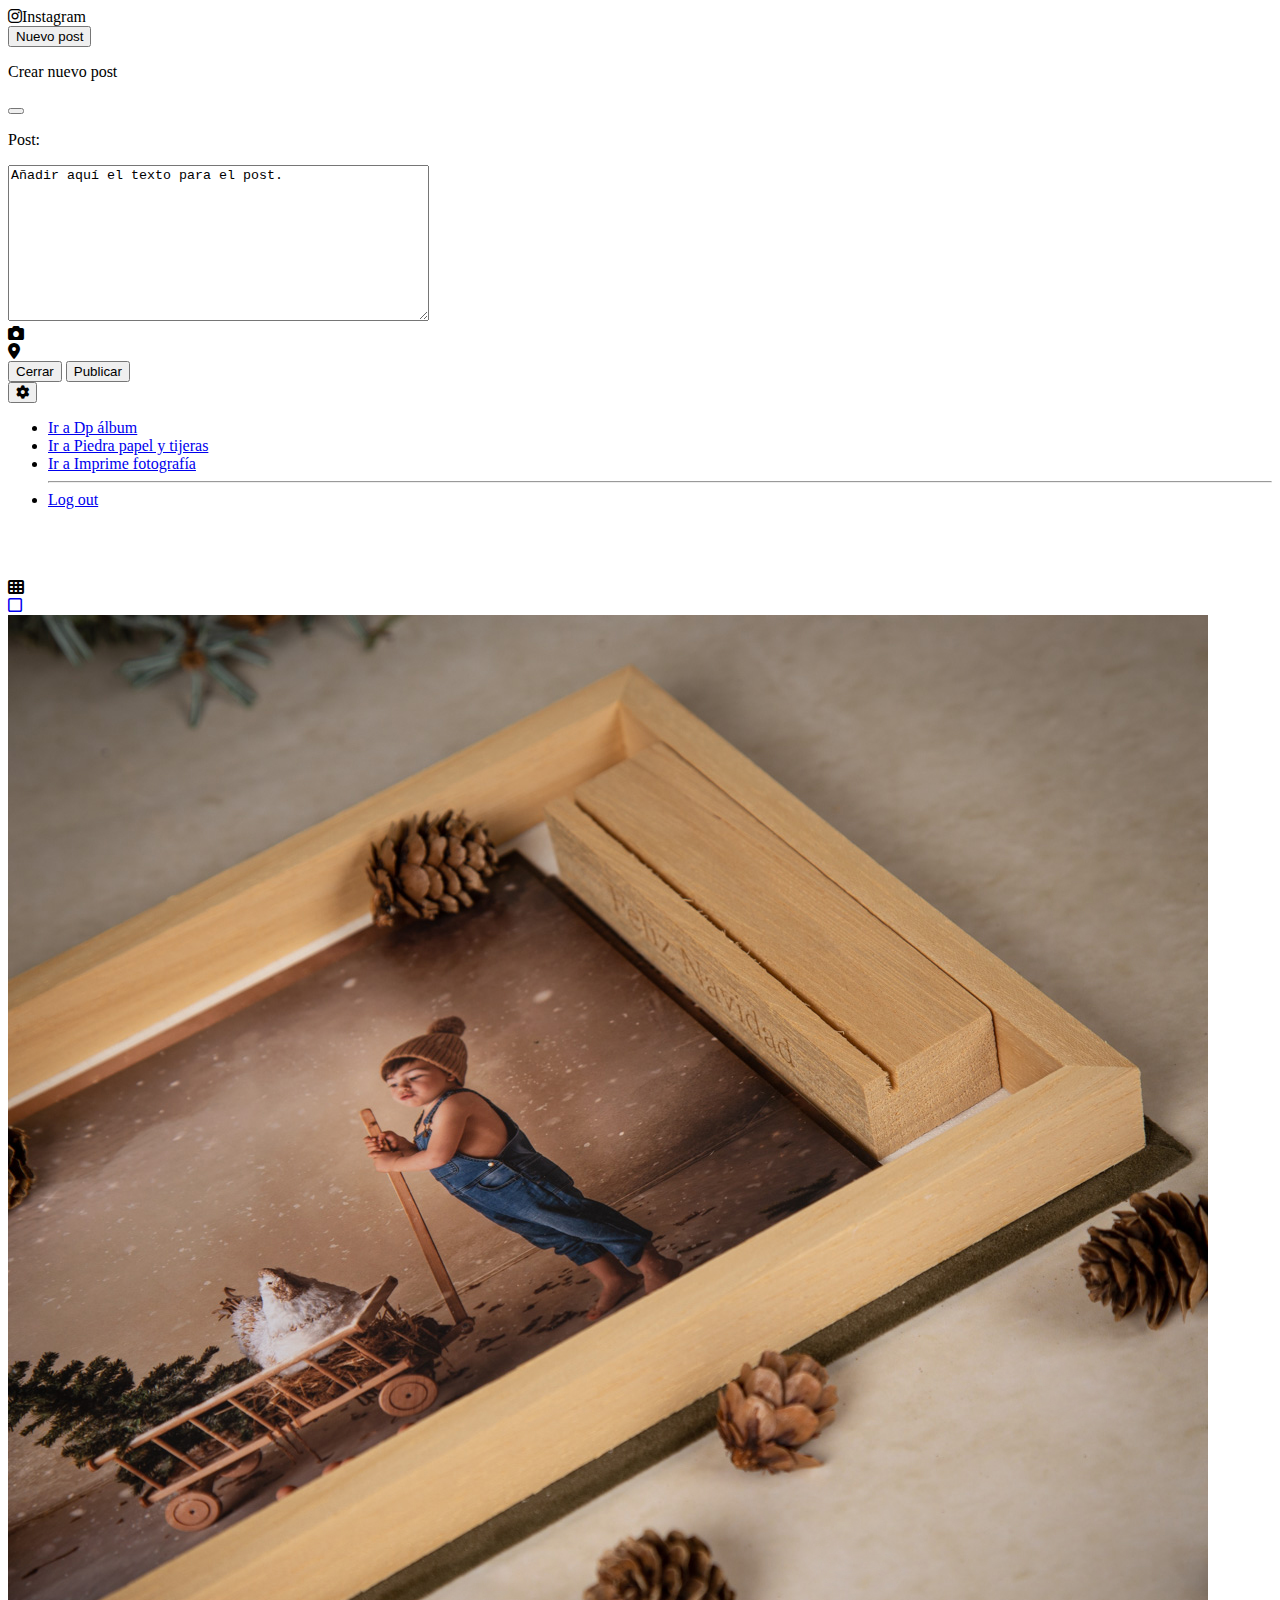
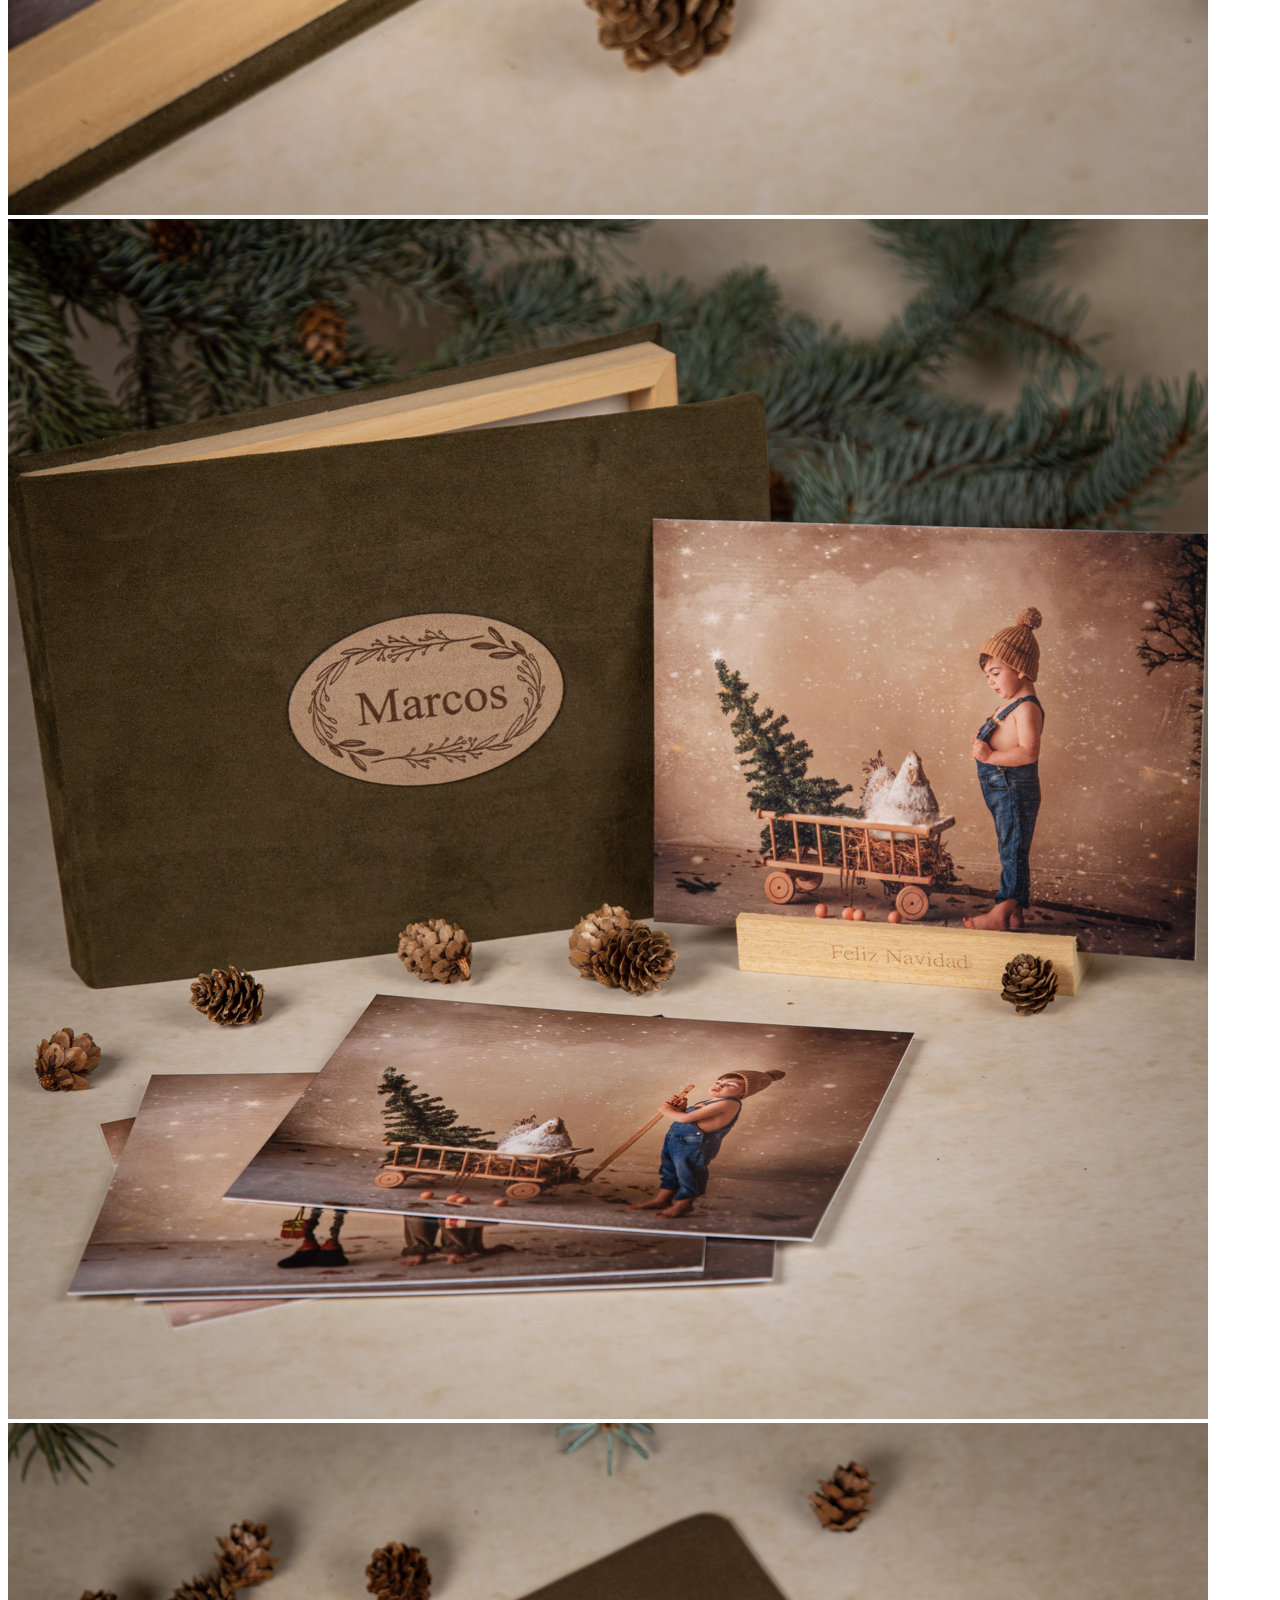
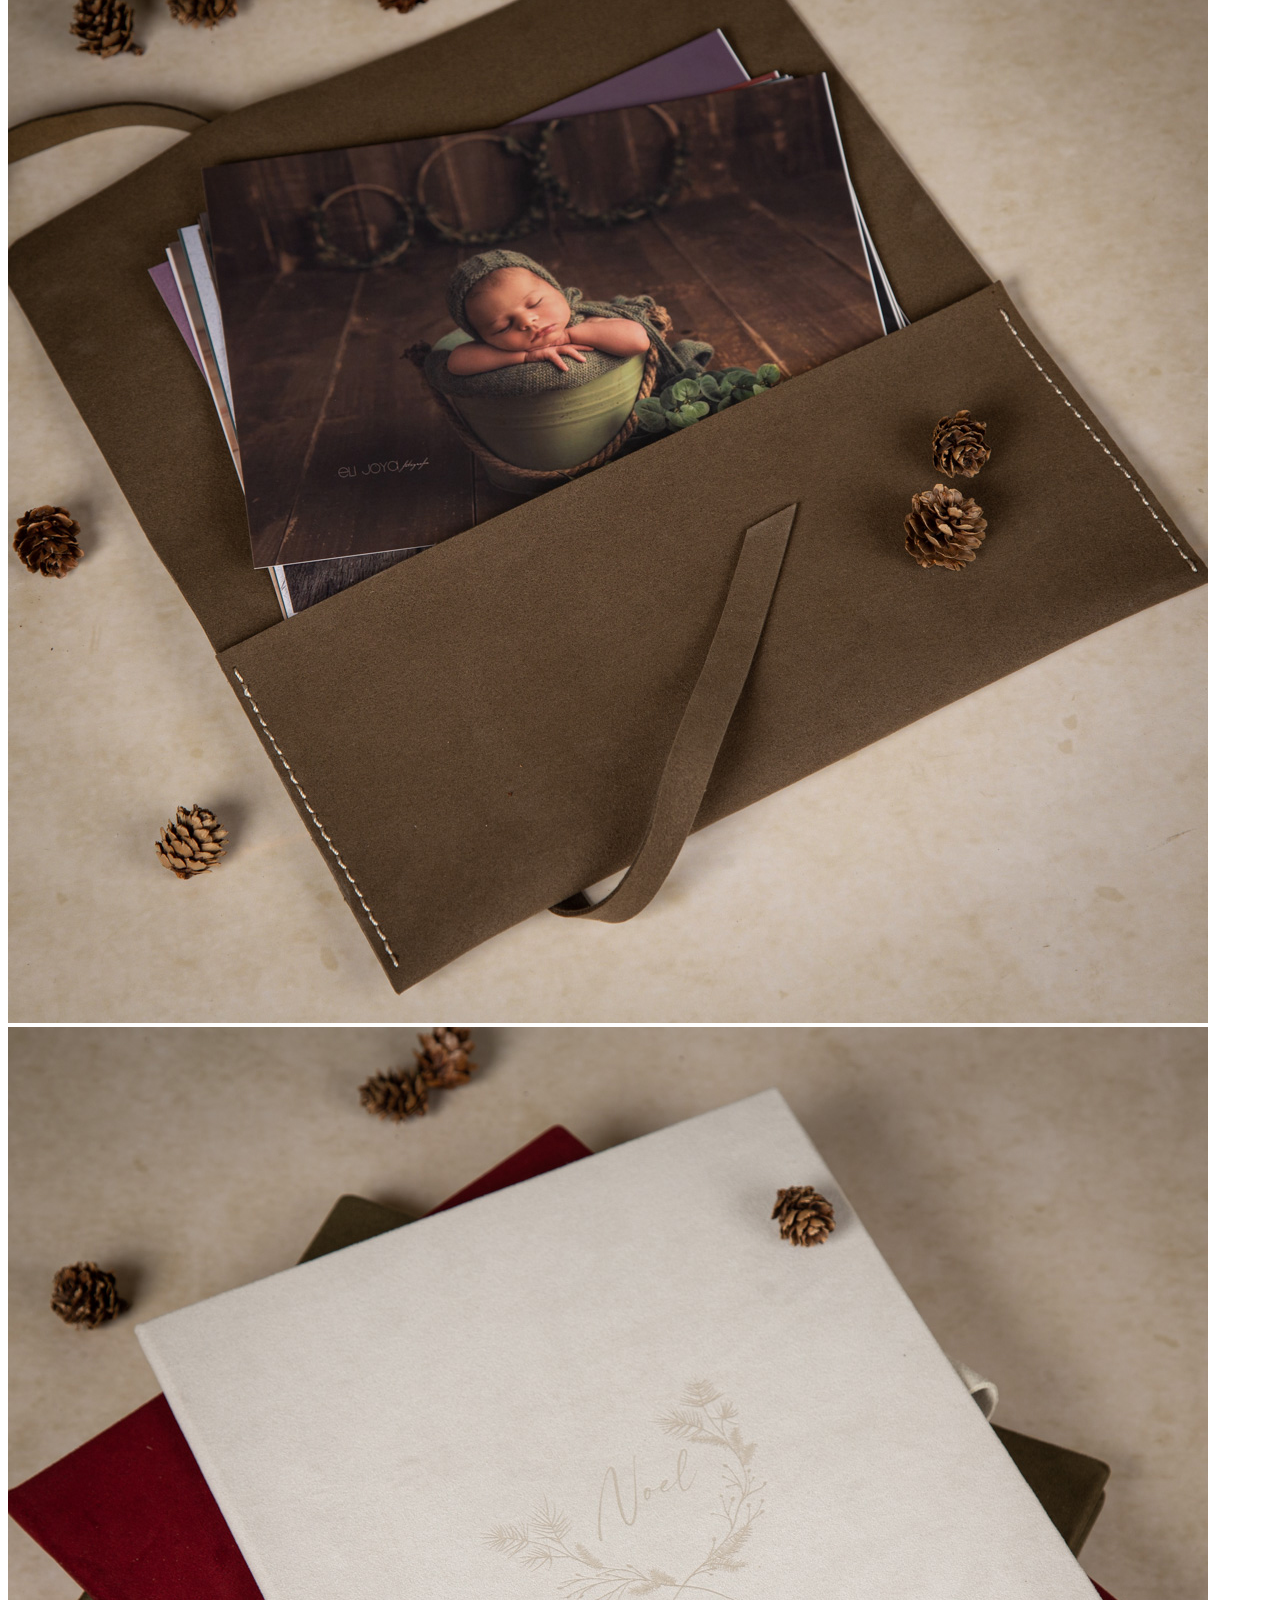
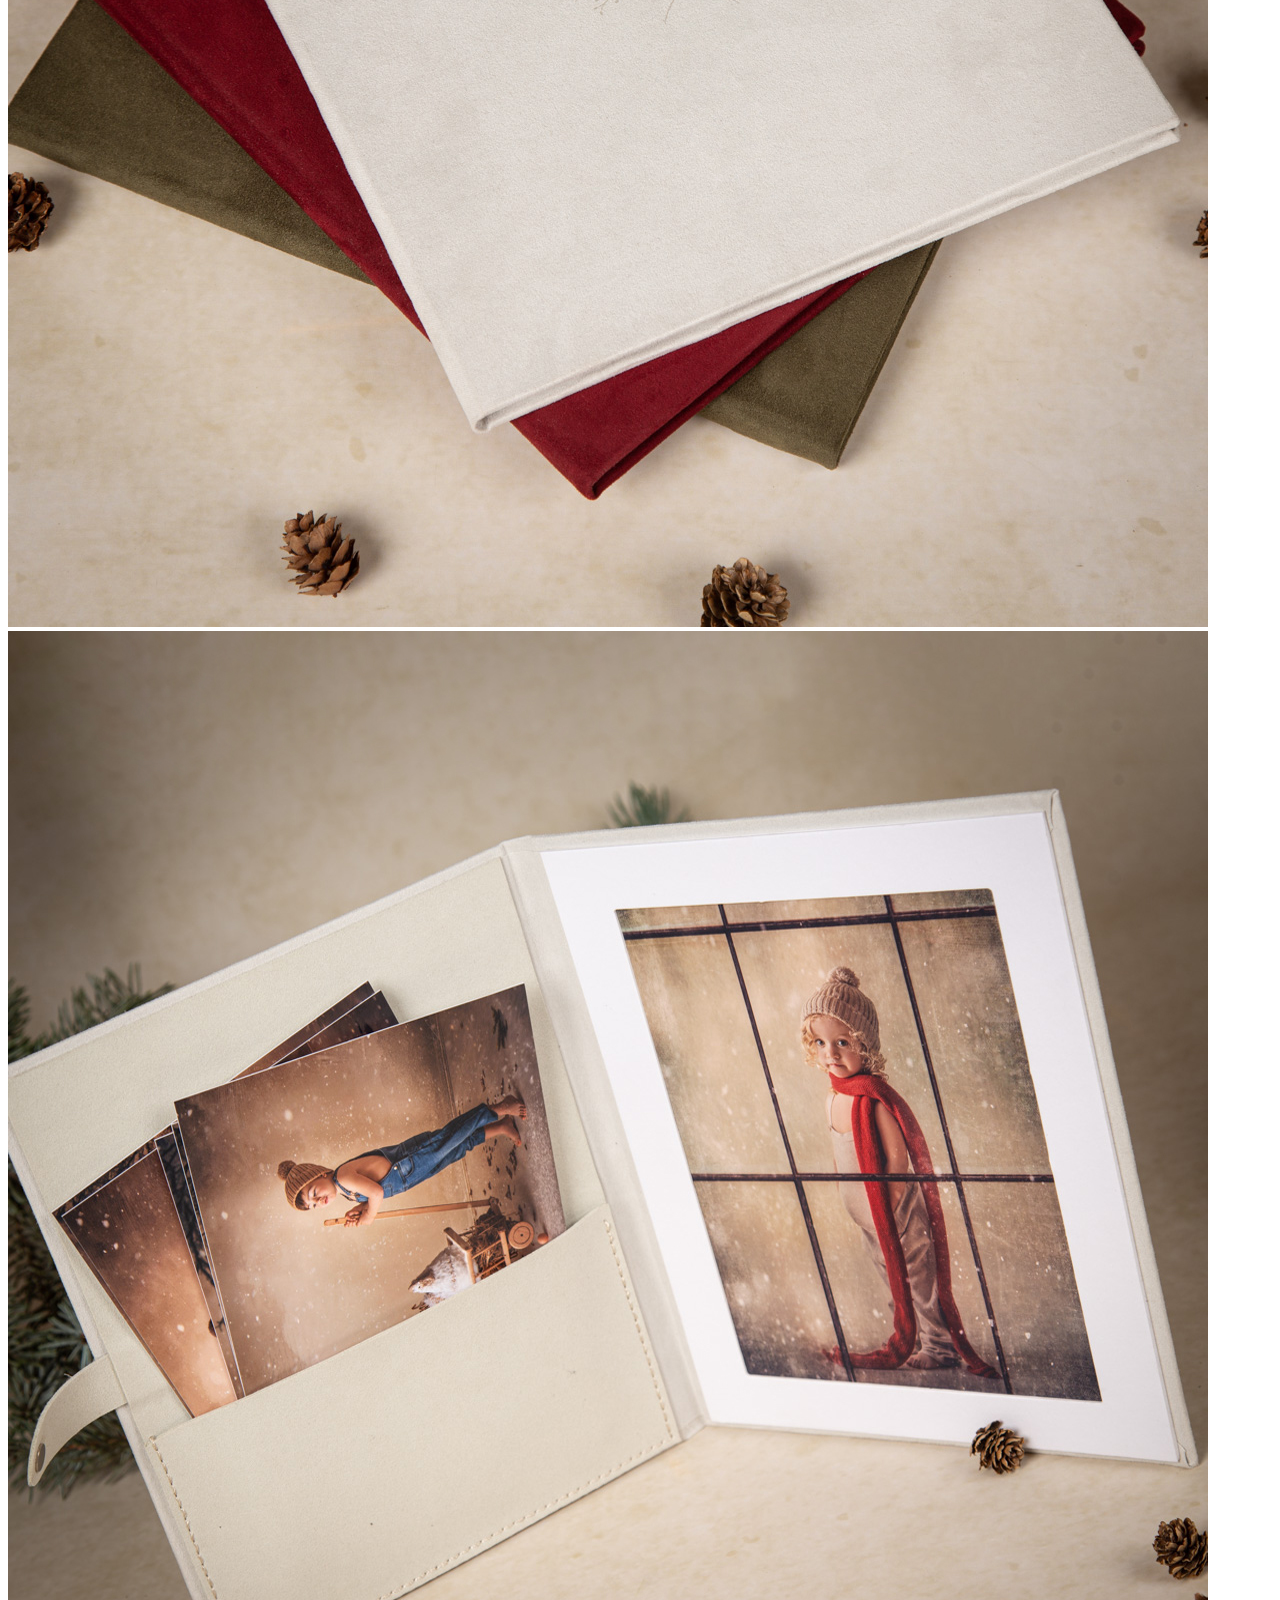
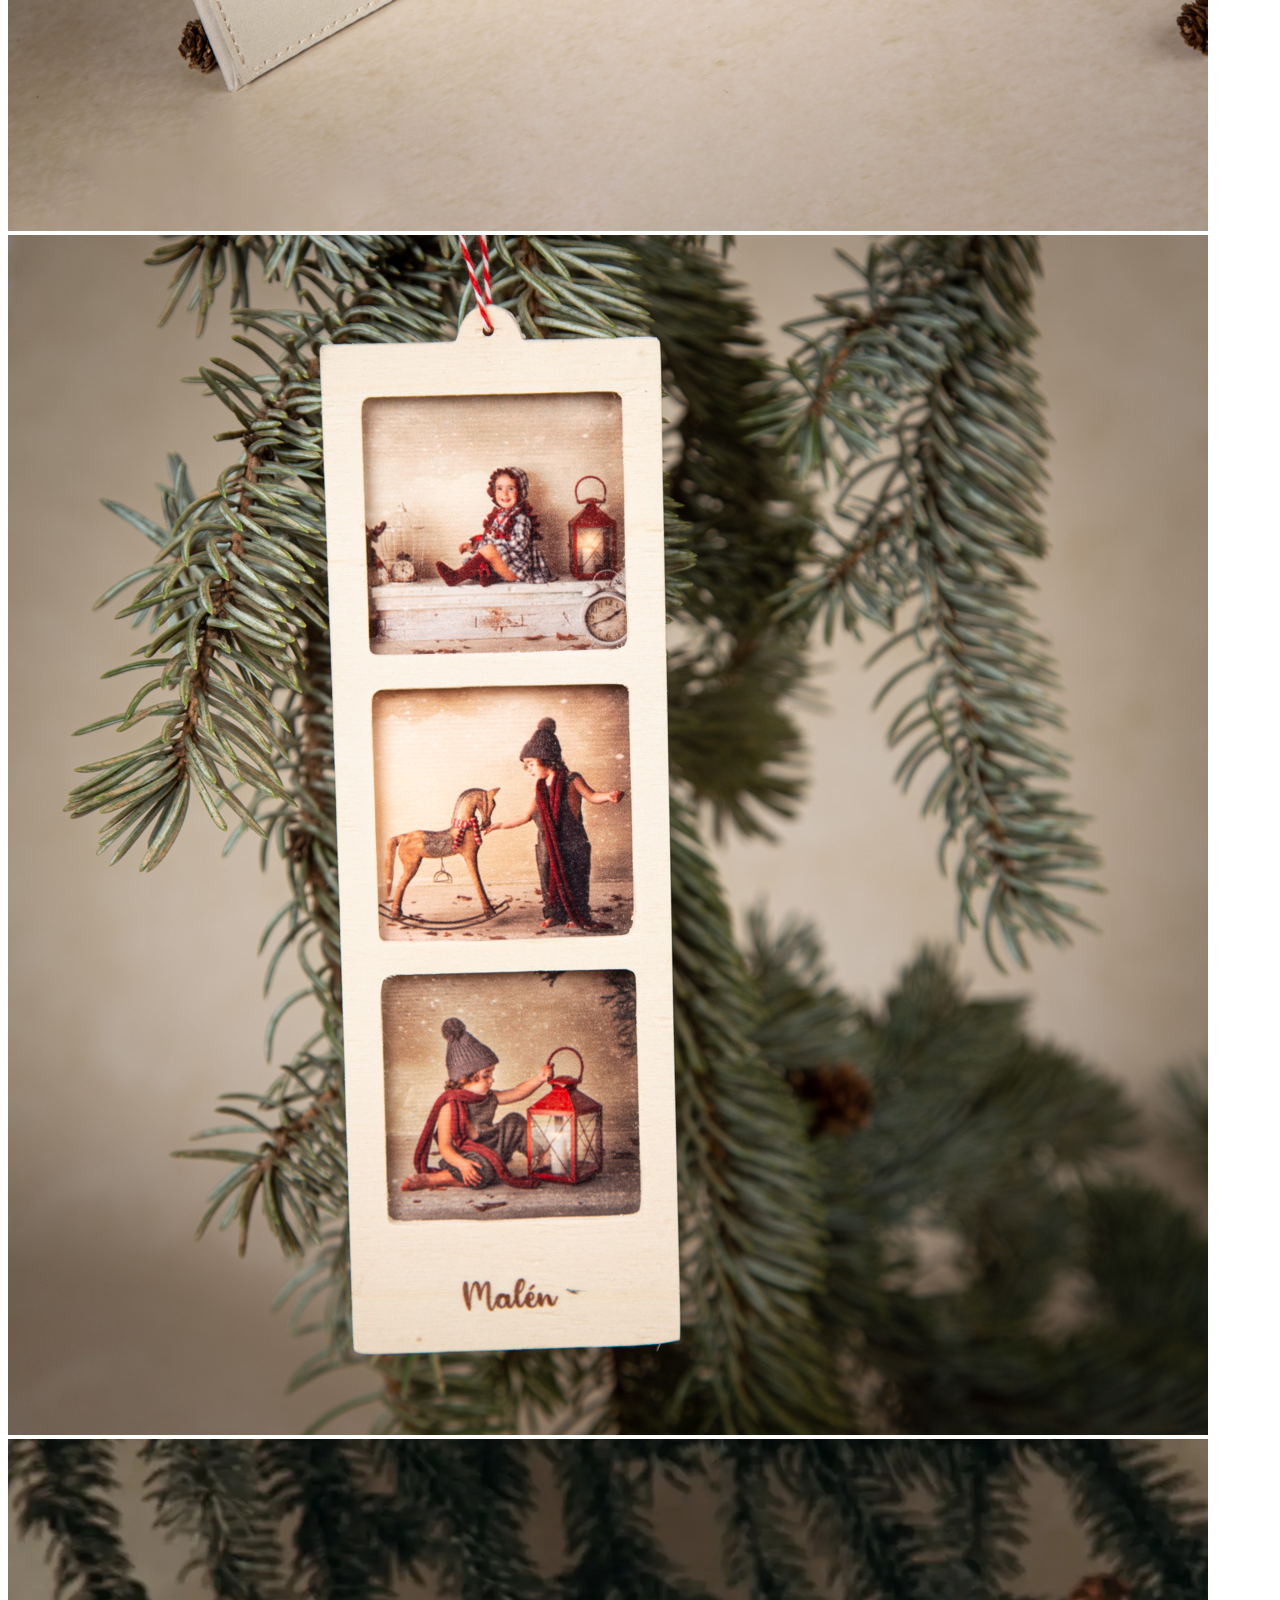
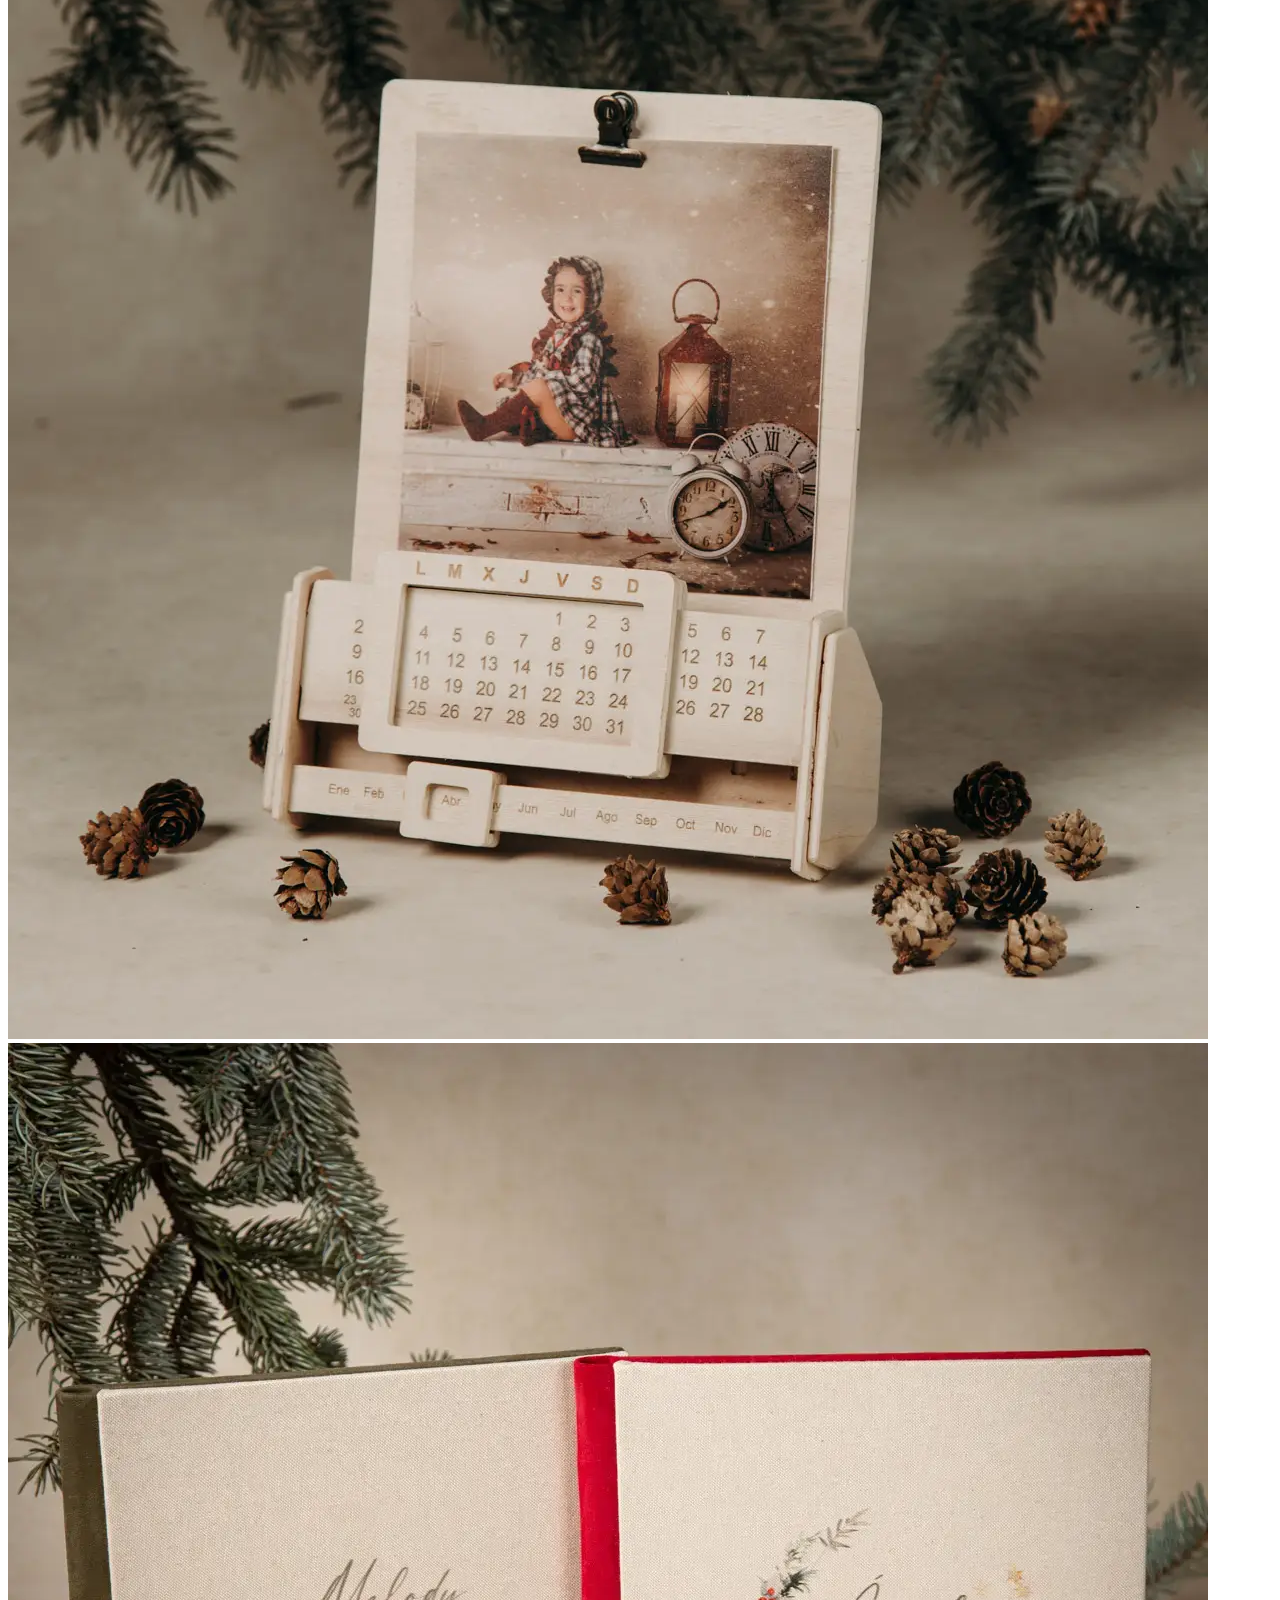
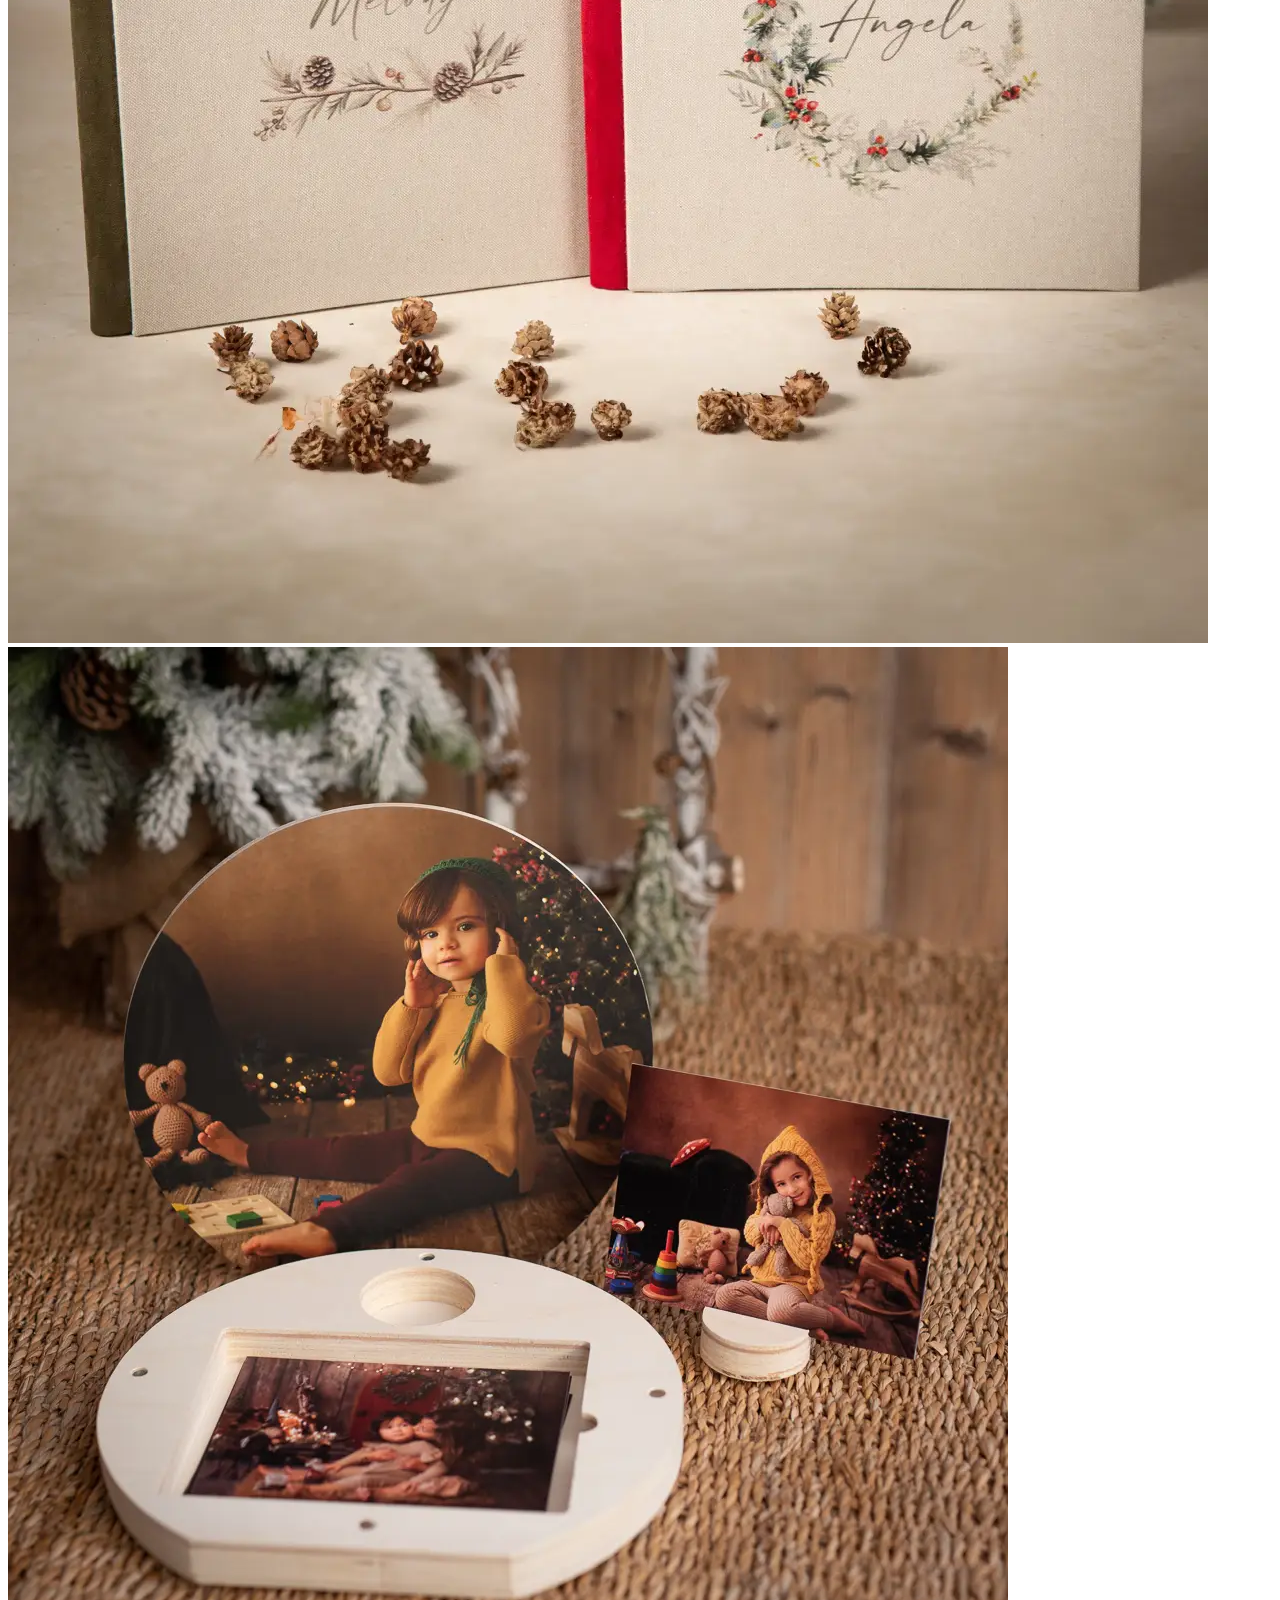
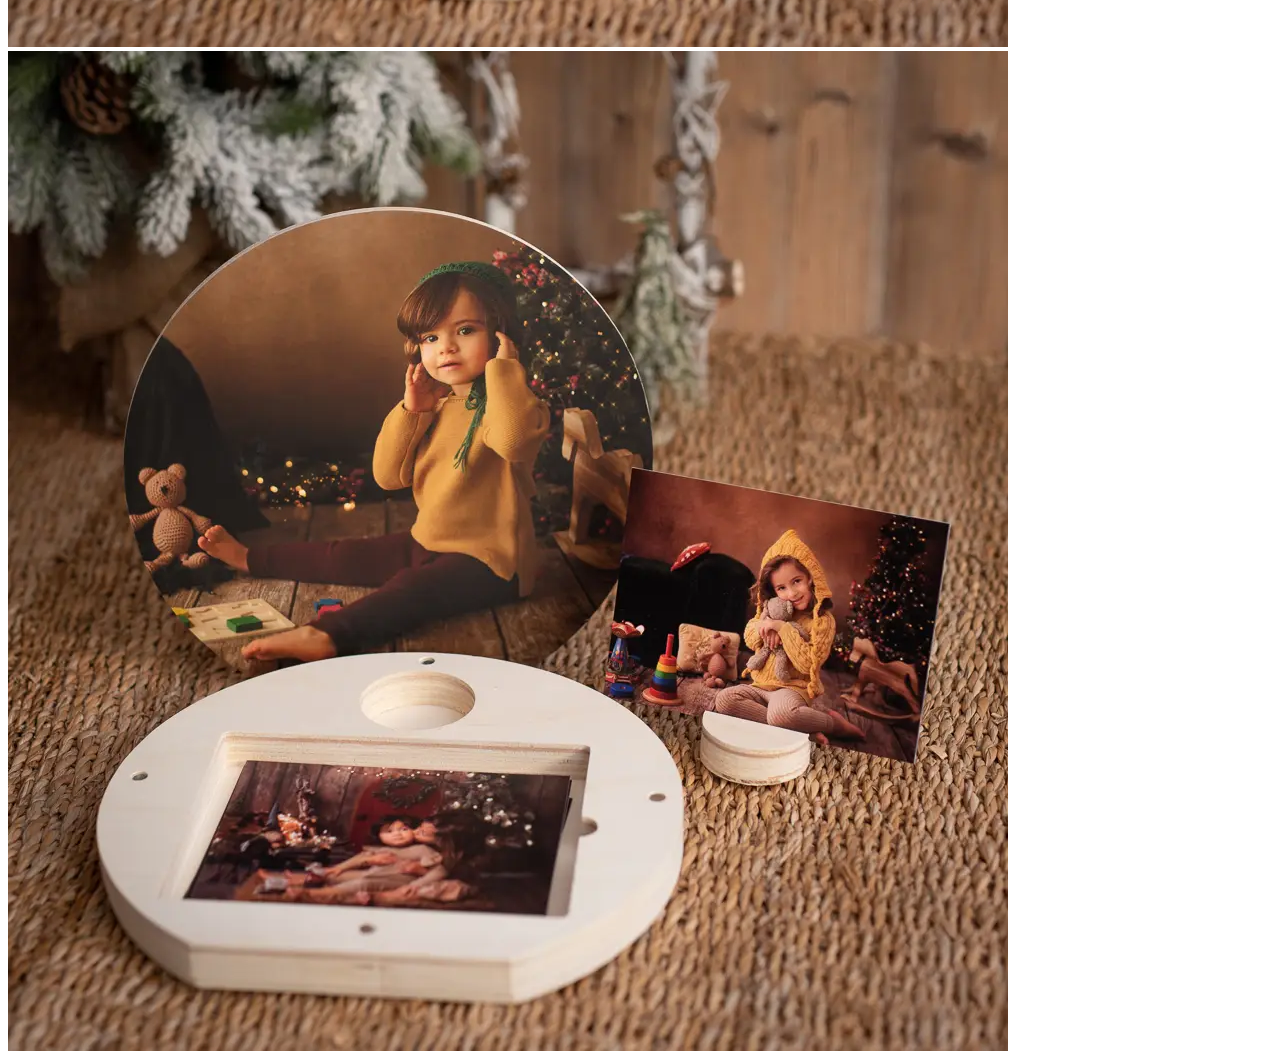
==== index.html @ fb1f682b "Feed de Instagram by David Alonso" ====
<!DOCTYPE html>
<html lang="en">

<head>

  <link href="https://cdn.jsdelivr.net/npm/bootstrap@5.1.3/dist/css/bootstrap.min.css" rel="stylesheet"
    integrity="sha384-1BmE4kWBq78iYhFldvKuhfTAU6auU8tT94WrHftjDbrCEXSU1oBoqyl2QvZ6jIW3" crossorigin="anonymous">
  <meta charset="UTF-8">
  <meta name="viewport" content="width=device-width, initial-scale=1.0">
  <title>Feed</title>
  <link rel="stylesheet" href="styles.css">
  <link rel="stylesheet" href="https://cdnjs.cloudflare.com/ajax/libs/font-awesome/6.0.0-beta3/css/all.min.css">


</head>

<body>
  <nav class="navbar navbar-expand-lg navbar-light bg-light">
    <div class="container-fluid">
      <a class="navbar-brand danger"><i class="fa-brands fa-instagram m-2"></i>Instagram</a>
      <div>
        <button type="button" class="btn btn-success mt-1" data-bs-toggle="modal" data-bs-target="#staticBackdrop">
          Nuevo post
        </button>

        <div class="modal fade" id="staticBackdrop" data-bs-backdrop="static" data-bs-keyboard="false" tabindex="-1"
          aria-labelledby="staticBackdropLabel" aria-hidden="true">
          <div class="modal-dialog">
            <div class="modal-content">
              <div class="modal-header">
                <p class="modal-title fs-10 text-secondary" id="staticBackdropLabel">Crear nuevo post</p>
                <button type="button" class="btn-close" data-bs-dismiss="modal" aria-label="Close"></button>
              </div>
              <div class="modal-body bg-light">
                <p class="fs-20 text-secondary">Post:</p>
                <textarea class="fs-10 text-secondary" name="comentarios" rows="10"
                  cols="50">Añadir aquí el texto para el post.</textarea>
              </div>
              <div class="container">
                <div class="row">
                  <div class="col-1 border rounded"><span><i class="fa-solid fa-camera"></i></span>
                  </div>
                  <div class="col-1 border rounded"><span><i class="fa-solid fa-location-dot "></i></span>
                  </div>
                </div>
              </div>
              <div class="modal-footer">
                <button type="button" class="btn btn-secondary" data-bs-dismiss="modal">Cerrar</button>
                <button type="button" class="btn btn-success">Publicar</button>
              </div>
            </div>
          </div>
        </div>

        <button class="btn btn-secondary dropdown-toggle mt-1" type="button" data-bs-toggle="dropdown"
          id="dropdownMenuButton" aria-expanded="false">
          <i class="fa-solid fa-gear"></i>
        </button>
        <ul class="dropdown-menu dropdown-menu-end">
          <li><a class="dropdown-item" href="http://dpalbum.es">Ir a Dp álbum</a></li>
          <li><a class="dropdown-item" href="http://piedrapapelytijeras.es">Ir a Piedra papel y tijeras</a></li>
          <li><a class="dropdown-item" href="http://imprimefotografia.es">Ir a Imprime fotografía</a></li>
          <hr>
          <li><a class="dropdown-item text-danger" href="#">Log out</a></li>
        </ul>
      </div>

  </nav>
  <br>
  <br>
  <br>
  <!-- Feed -->
  <!-- iconos -->
  <div class="container">
    <div class="row">
      <div class="col-5"></div>
      <div id="iconLeft" class="col-1 text-center"><i class="fa-solid  fa-table-cells iconsHeader"></i></a>

      </div>
      <div id="iconRight" class="col-1 text-center"><a href="/posts.html">
          <i class="fa-regular text-center fa-square mr-1"></i></a>
      </div>



      <div class="col-5"></div>
    </div>
  </div>
  <div class="container">
    <div class="row">
      <div class="col-2"></div>
      <div class="col-8">
        <div class="container">

        </div>
        <div class="container feed">
          <div class="row">
            <div class="col-4 p-1">

              <a href="posts.html#Album006"><img class="img-fluid " src="/content/Dp-Album006.jpg" alt="Album 006"></a>

            </div>
            <div class="col-4 p-1">
              <a href="posts.html#Album005"><img class="img-fluid " src="/content/Dp-Album005.jpg" alt="Album 005"></a>
            </div>
            <div class="col-4 p-1">
              <a href="posts.html#Album018"><img class="img-fluid " src="/content/Dp-Album018.jpg" alt="Album 018"></a>
              <div class="icon-overlay position-absolute top-50 start-50 translate-middle">
                <i class="bi bi-heart-fill text-white fs-1"></i>
              </div>
            </div>
          </div>
          <div class="row">
            <div class="col-4 p-1">
              <a href="posts.html#Album023"><img class="img-fluid " src="/content/Dp-Album023.jpg" alt="Album 023"></a>
            </div>
            <div class="col-4 p-1">
              <a href="posts.html#Album024"><img class="img-fluid " src="/content/Dp-Album024.jpg" alt="Album 023"></a>
            </div>
            <div class="col-4 p-1">
              <a href="posts.html#Album033"><img class="img-fluid " src="/content/Dp-Album033.jpg" alt="Album 033"></a>
            </div>
          </div>
          <div class="row">
            <div class="col-4 p-1">
              <a href="posts.html#perpetuo"><img class="img-fluid " src="/content/perpetuo.webp" alt="perpetuo"></a>
            </div>
            <div class="col-4 p-1">
              <a href="posts.html#albumes"><img class="img-fluid " src="/content/albumes.webp" alt="albumes"></a>
            </div>
            <div class="col-4 p-1">
              <a href="posts.html#caja-iman"><img class="img-fluid " src="/content/caja-iman.webp" alt="caja-iman"></a>
            </div>
            <div class="col-4 p-1">
              <a href="posts.html#caja-iman"><img class="img-fluid " src="/content/caja-iman.webp" alt="caja-iman"></a>
            </div>
          </div>


        </div>

      </div>
      <div class="col-2"></div>
    </div>
  </div>



  <script src="https://cdn.jsdelivr.net/npm/@popperjs/core@2.11.8/dist/umd/popper.min.js"
    integrity="sha384-I7E8VVD/ismYTF4hNIPjVp/Zjvgyol6VFvRkX/vR+Vc4jQkC+hVqc2pM8ODewa9r"
    crossorigin="anonymous"></script>
  <script src="https://cdn.jsdelivr.net/npm/bootstrap@5.3.2/dist/js/bootstrap.min.js"
    integrity="sha384-BBtl+eGJRgqQAUMxJ7pMwbEyER4l1g+O15P+16Ep7Q9Q+zqX6gSbd85u4mG4QzX+"
    crossorigin="anonymous"></script>
</body>

</html>
---- styles.css ----
/* h1 {
    color: red;
}


/* #feed {
    min-height: 100px;
    max-height: 100px;
    background-size: cover;
    background-position: center;
  }    */

/* div {
    border: 2px solid red;
  } */
/* #iconLeft {
    display: flex;
    justify-content: right;
  }
#iconRight {
    display: flex;
    justify-content: left;
  }
.color {
    background-color: rgb(233, 231, 231);
  } */
  /* div {
    border: 1px solid red;
} */
/* .iconsHeader {
  font-size: 25px;
  color: rgb(95, 99, 99);
}  */

img {
  transition: 0,8s ease;
}
img:hover {
  transition: 0,6s ease;
  filter: brightness(70%);
}
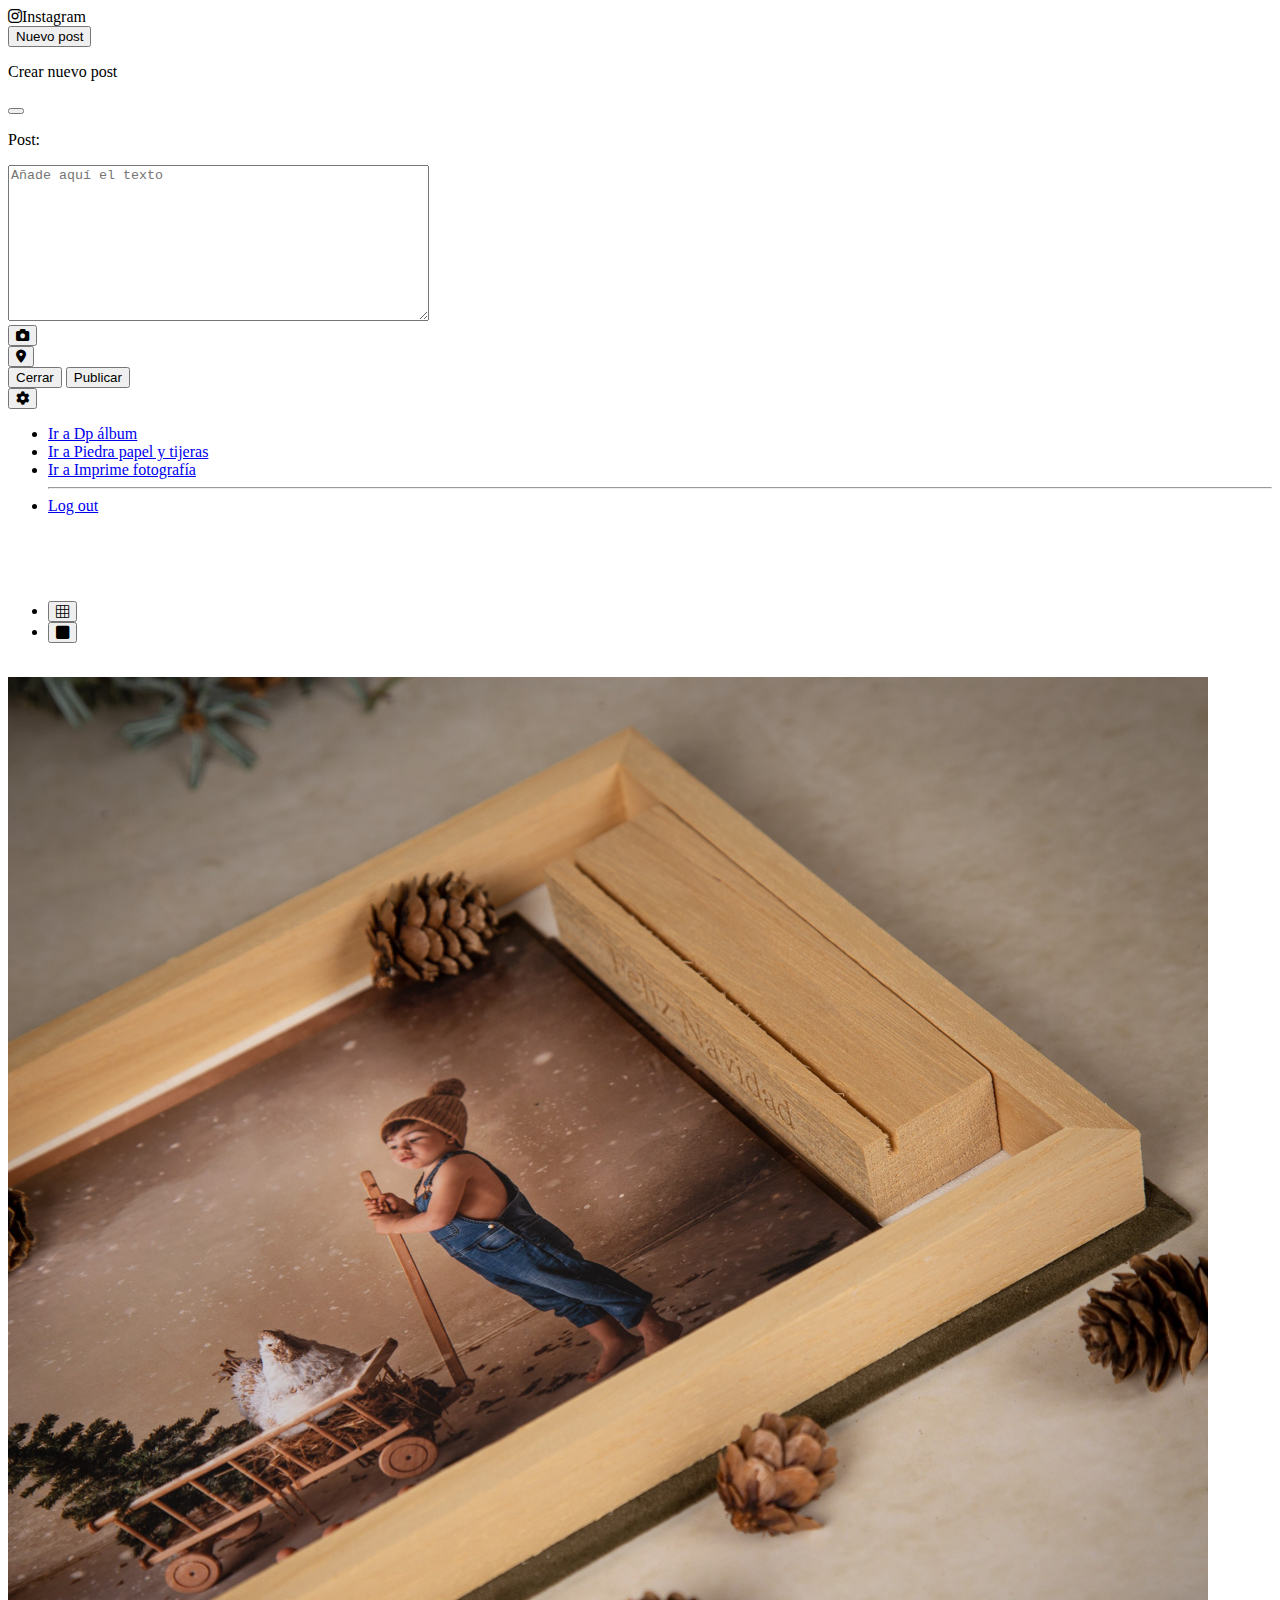
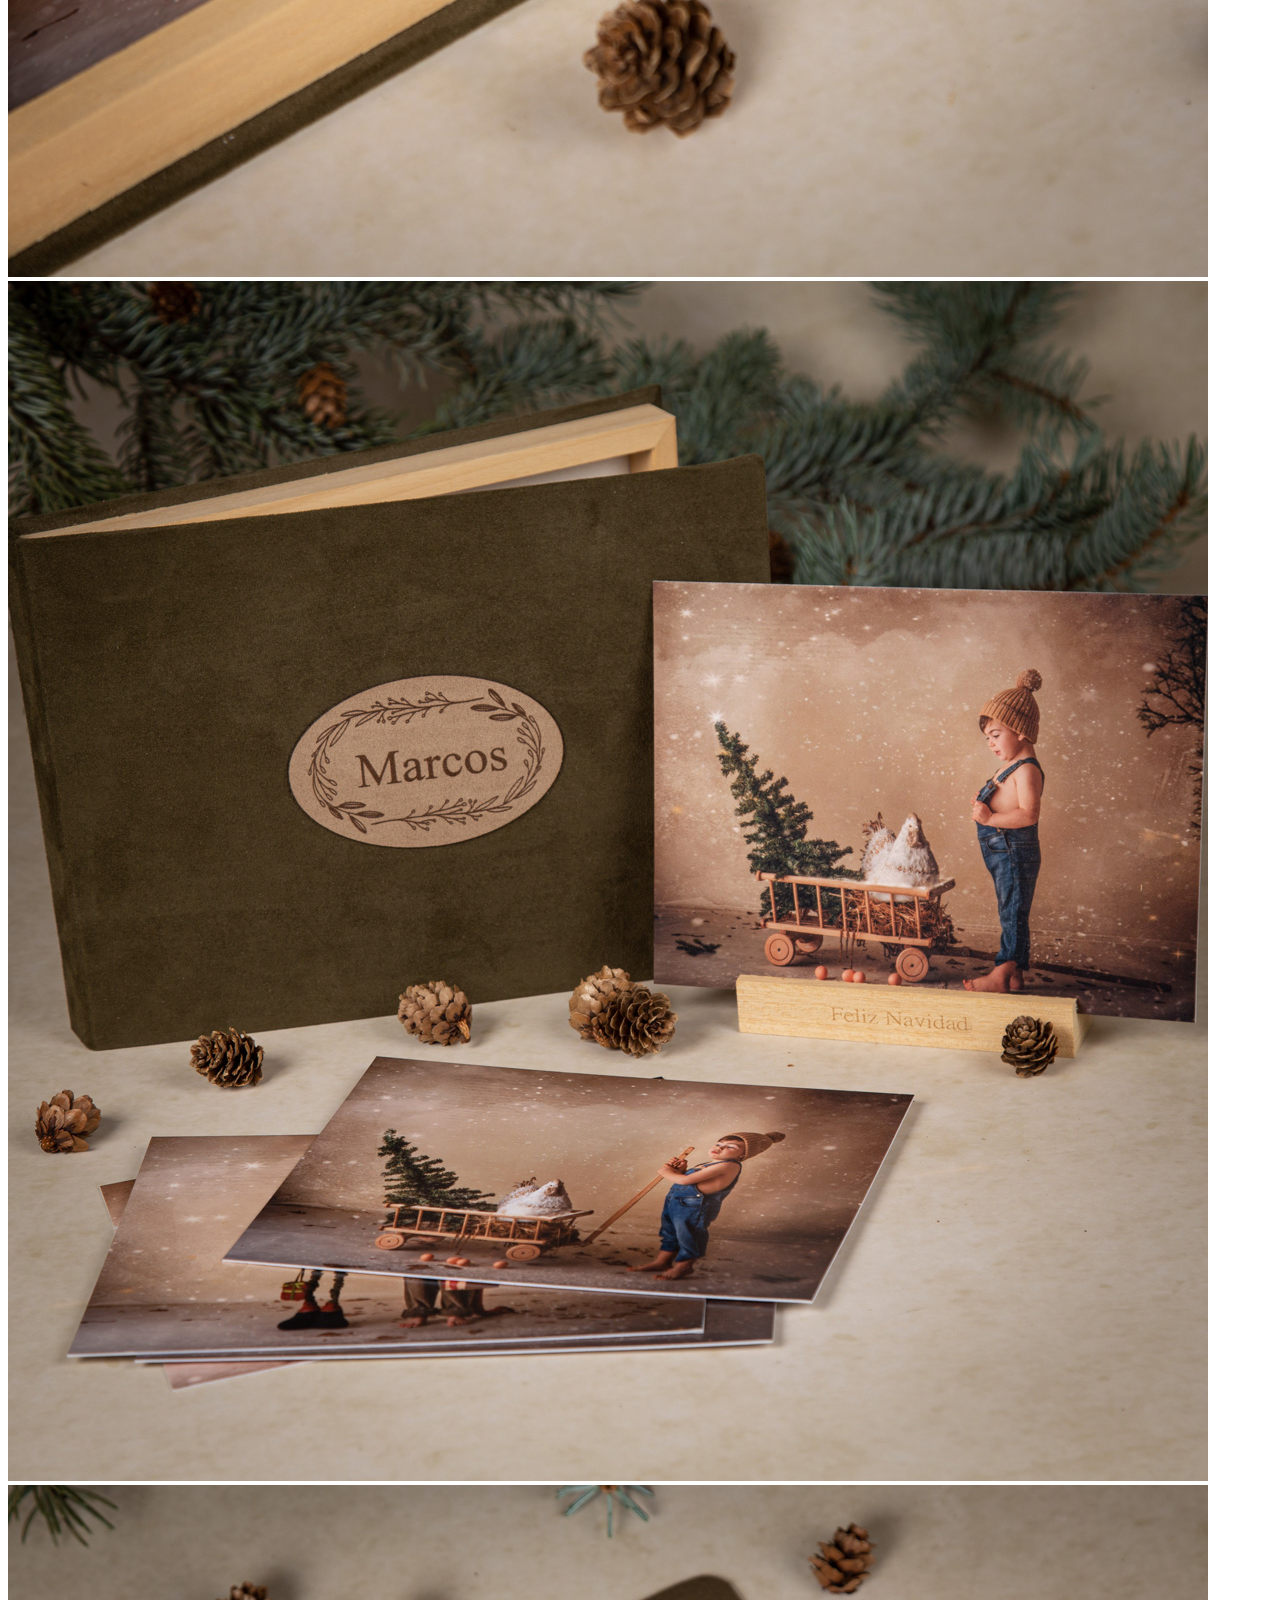
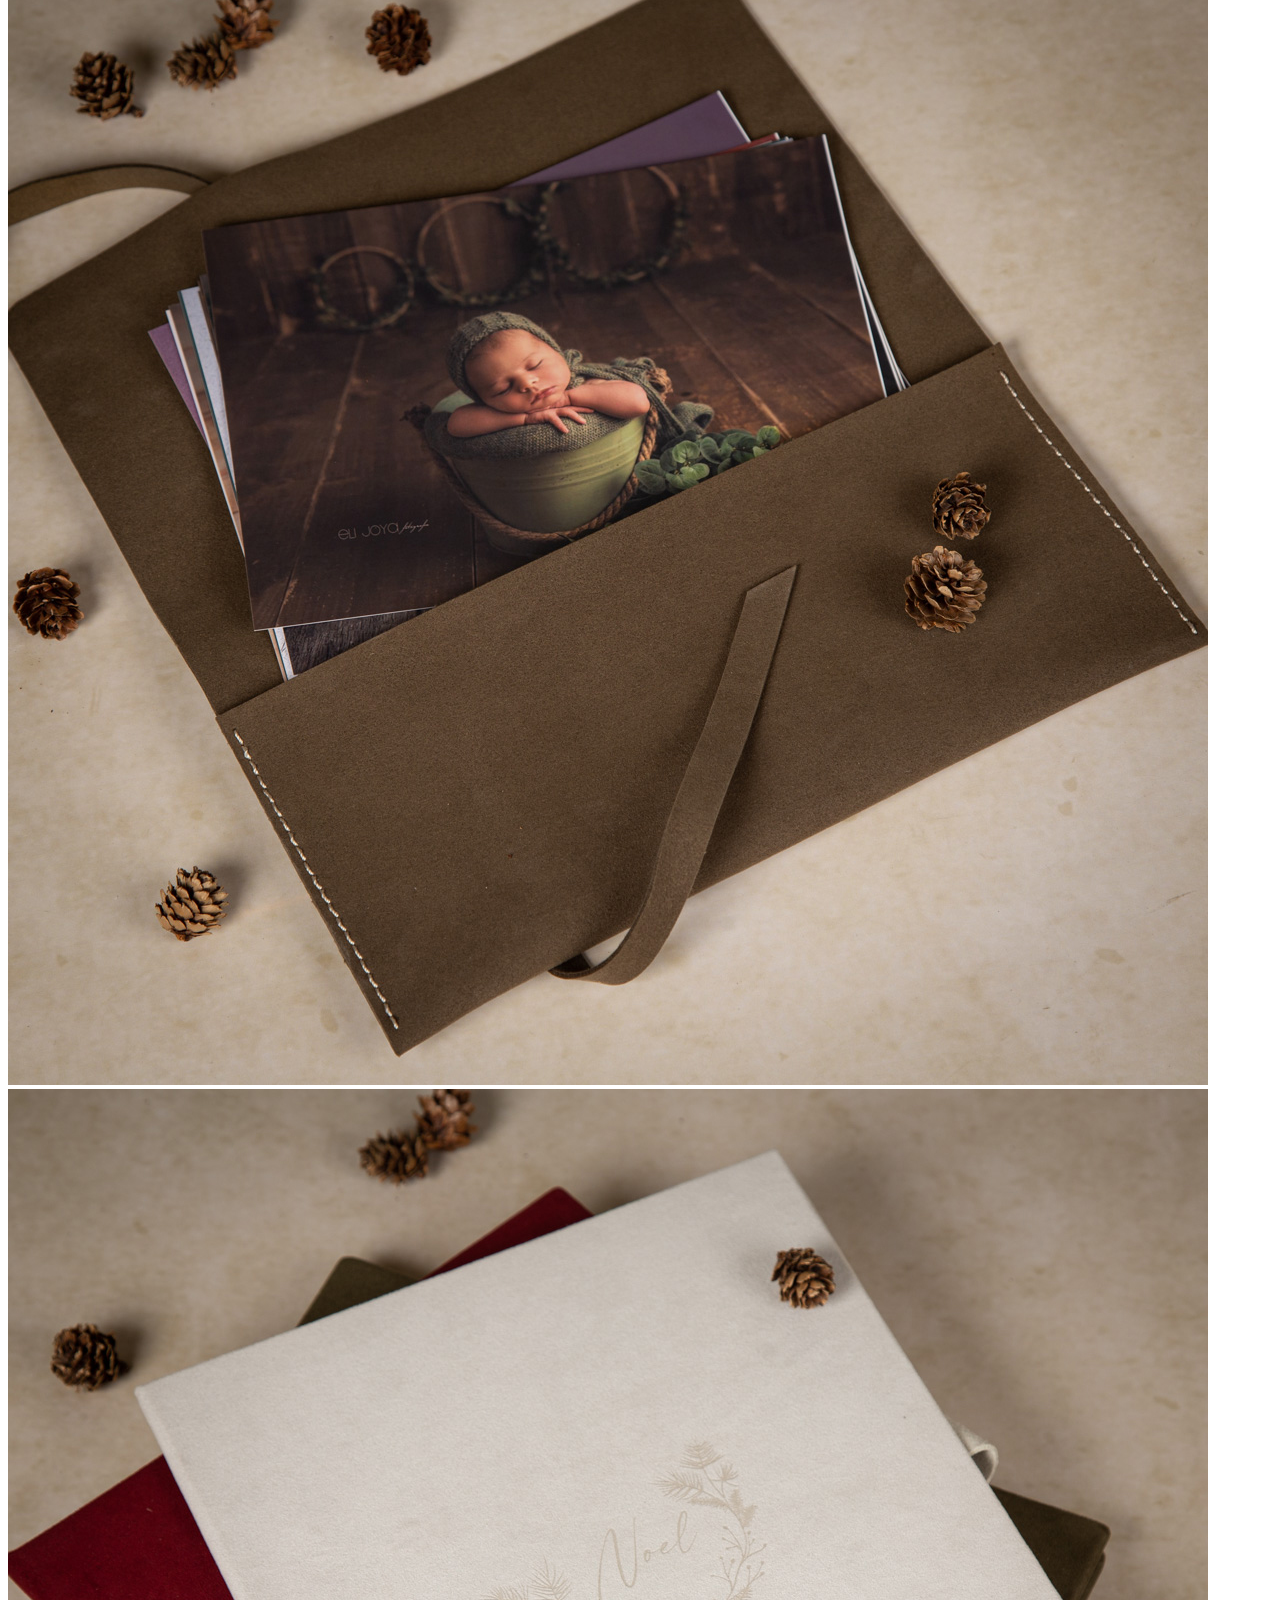
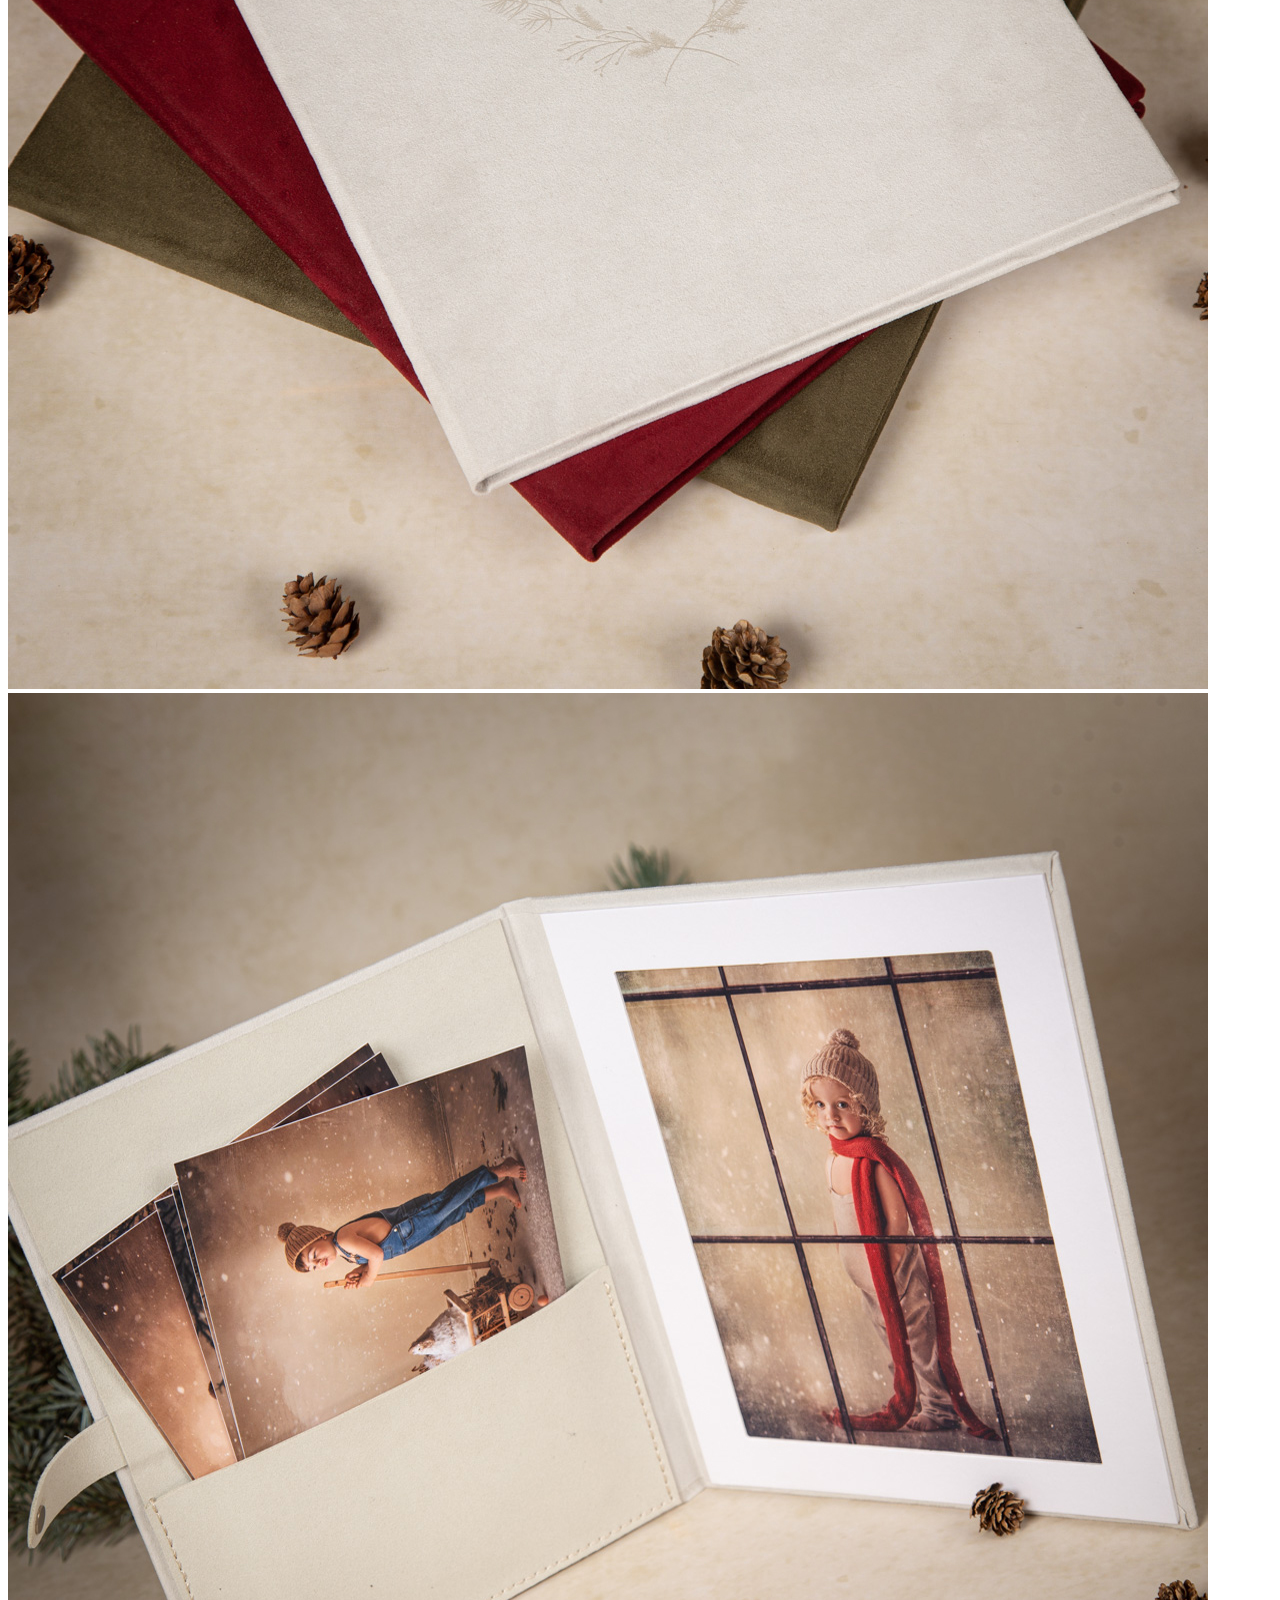
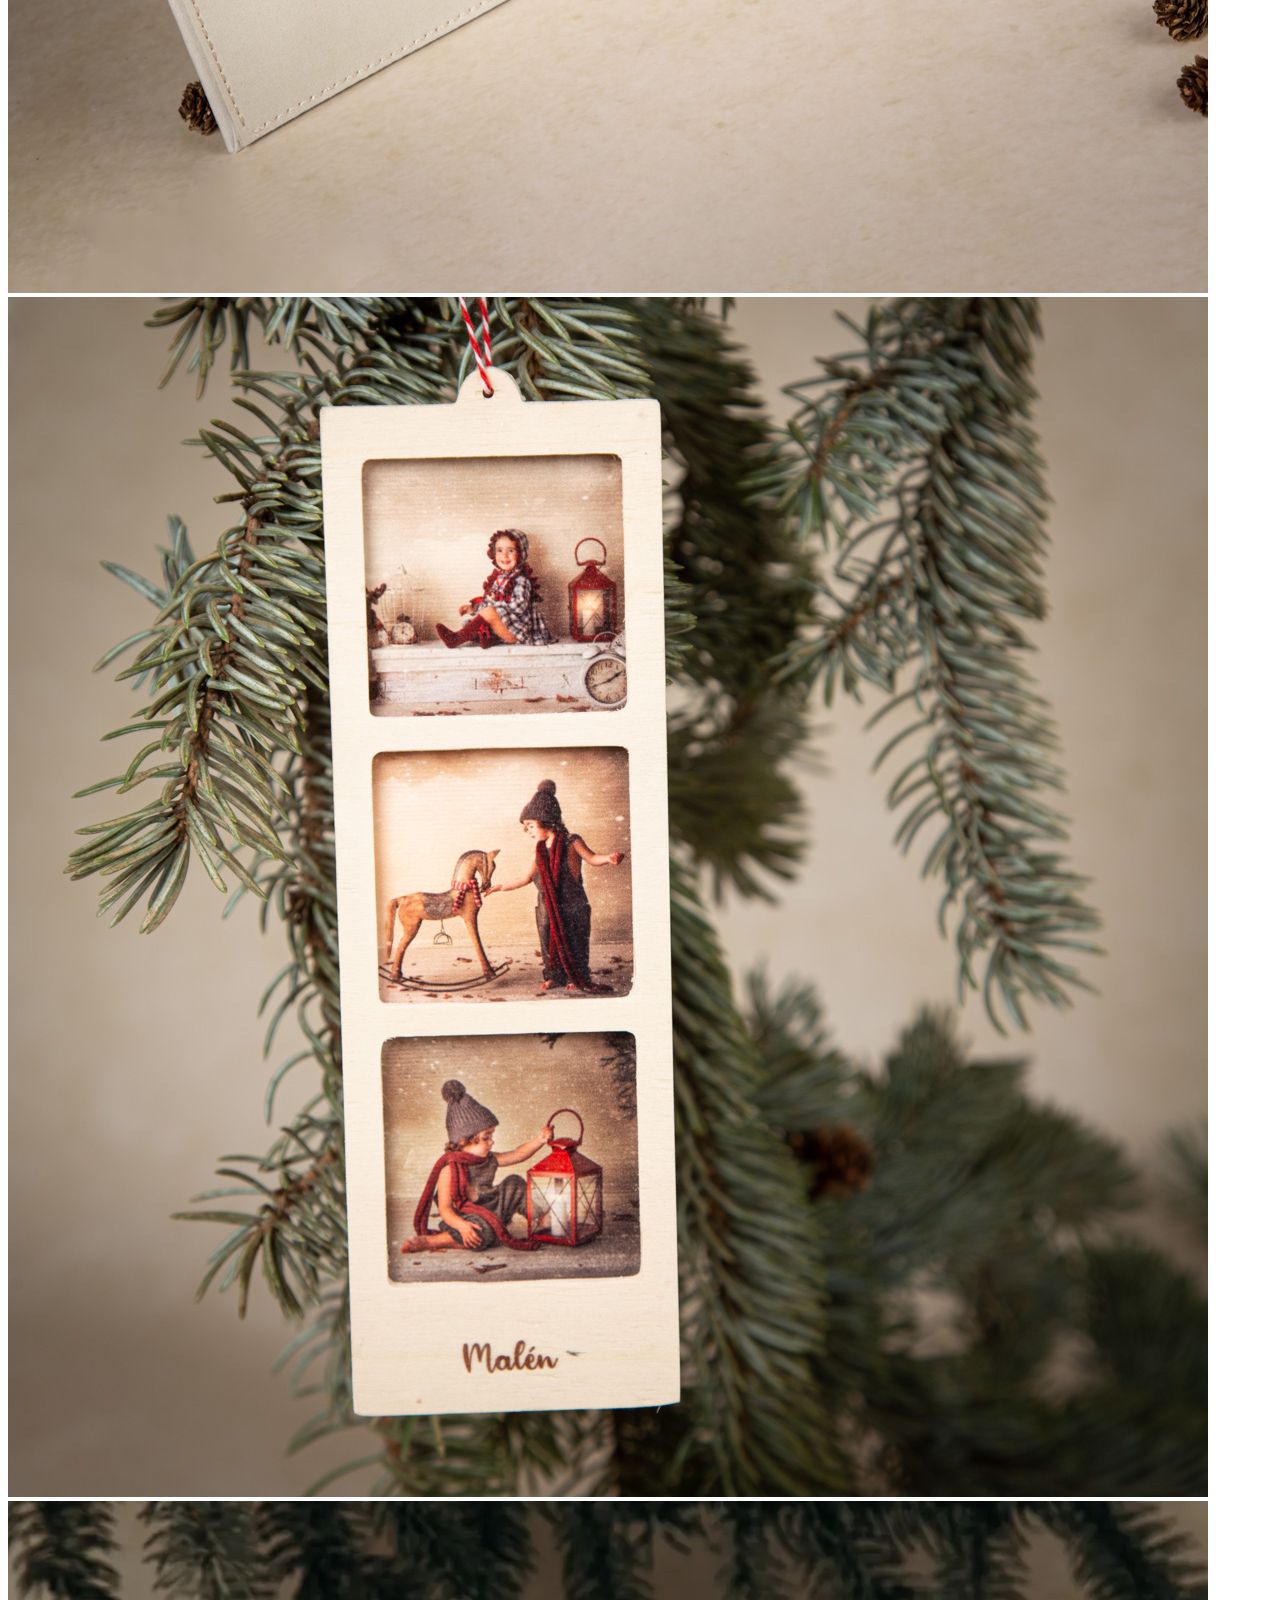
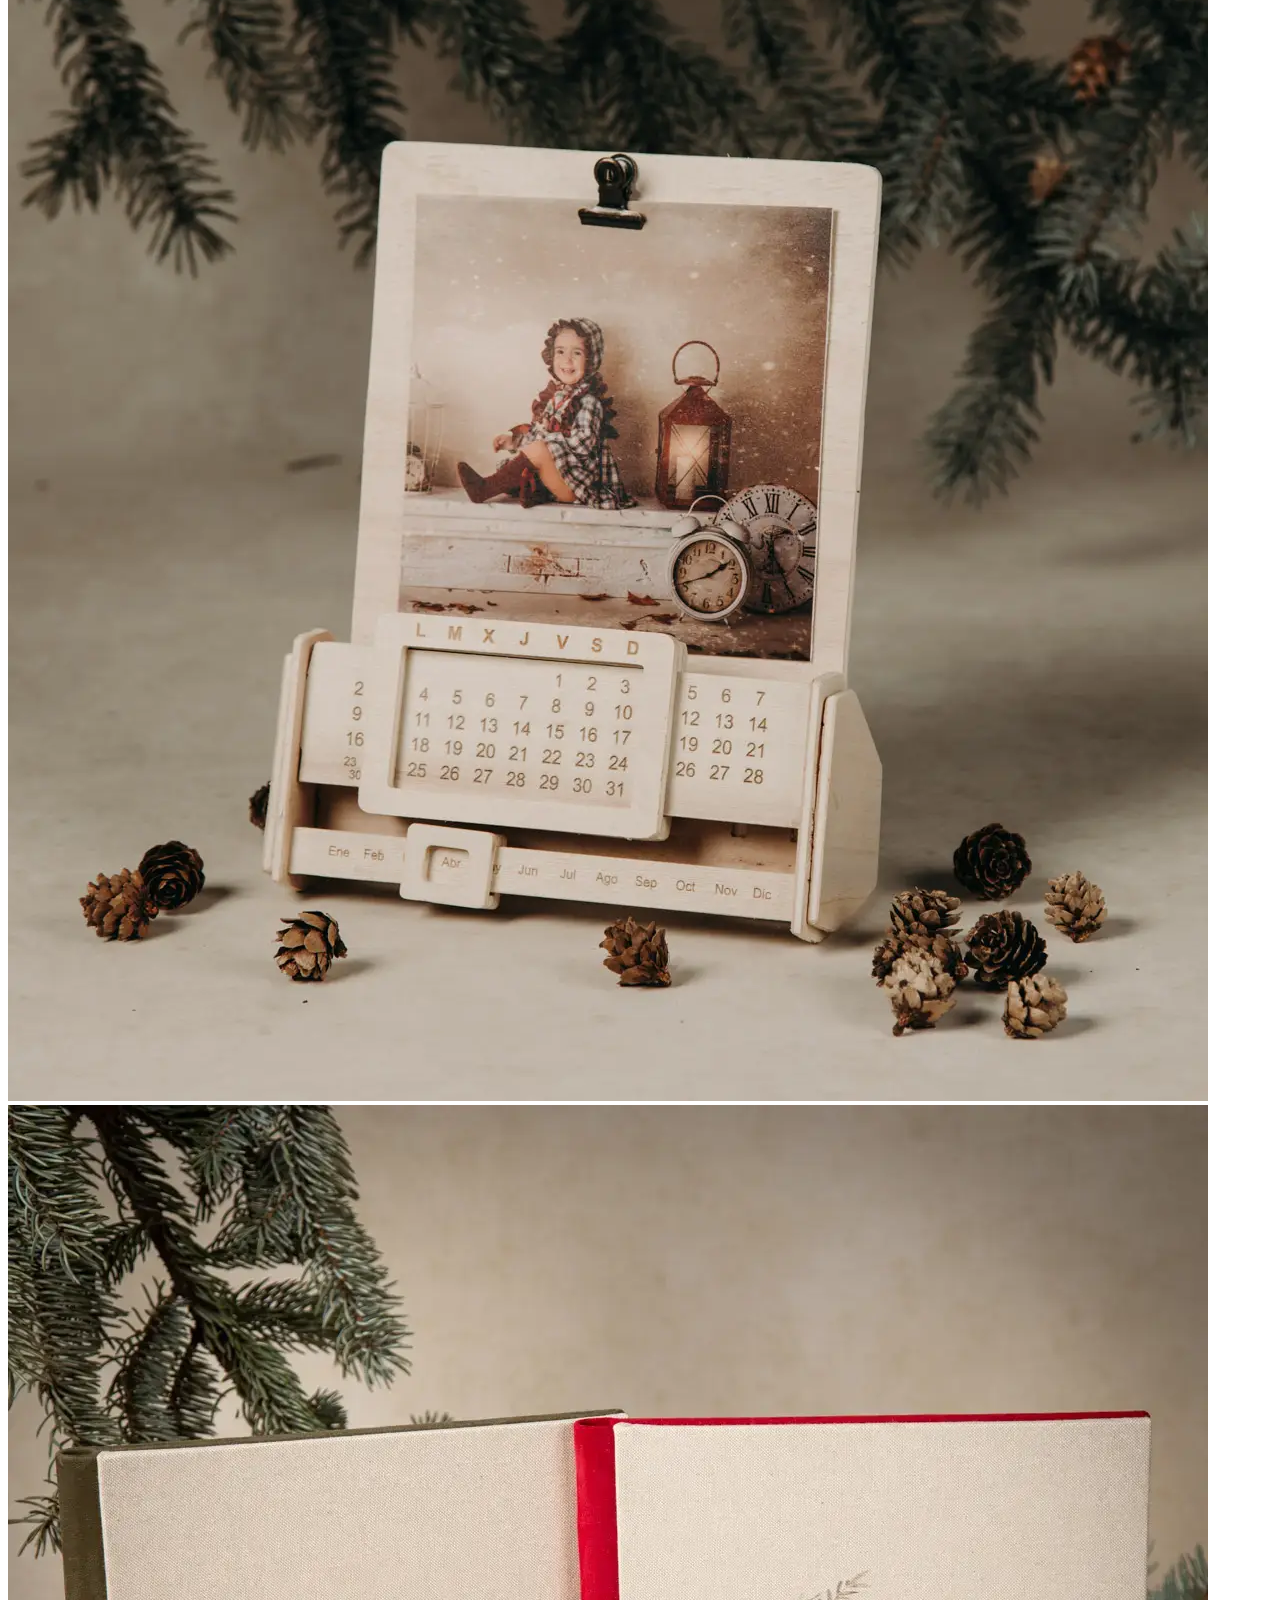
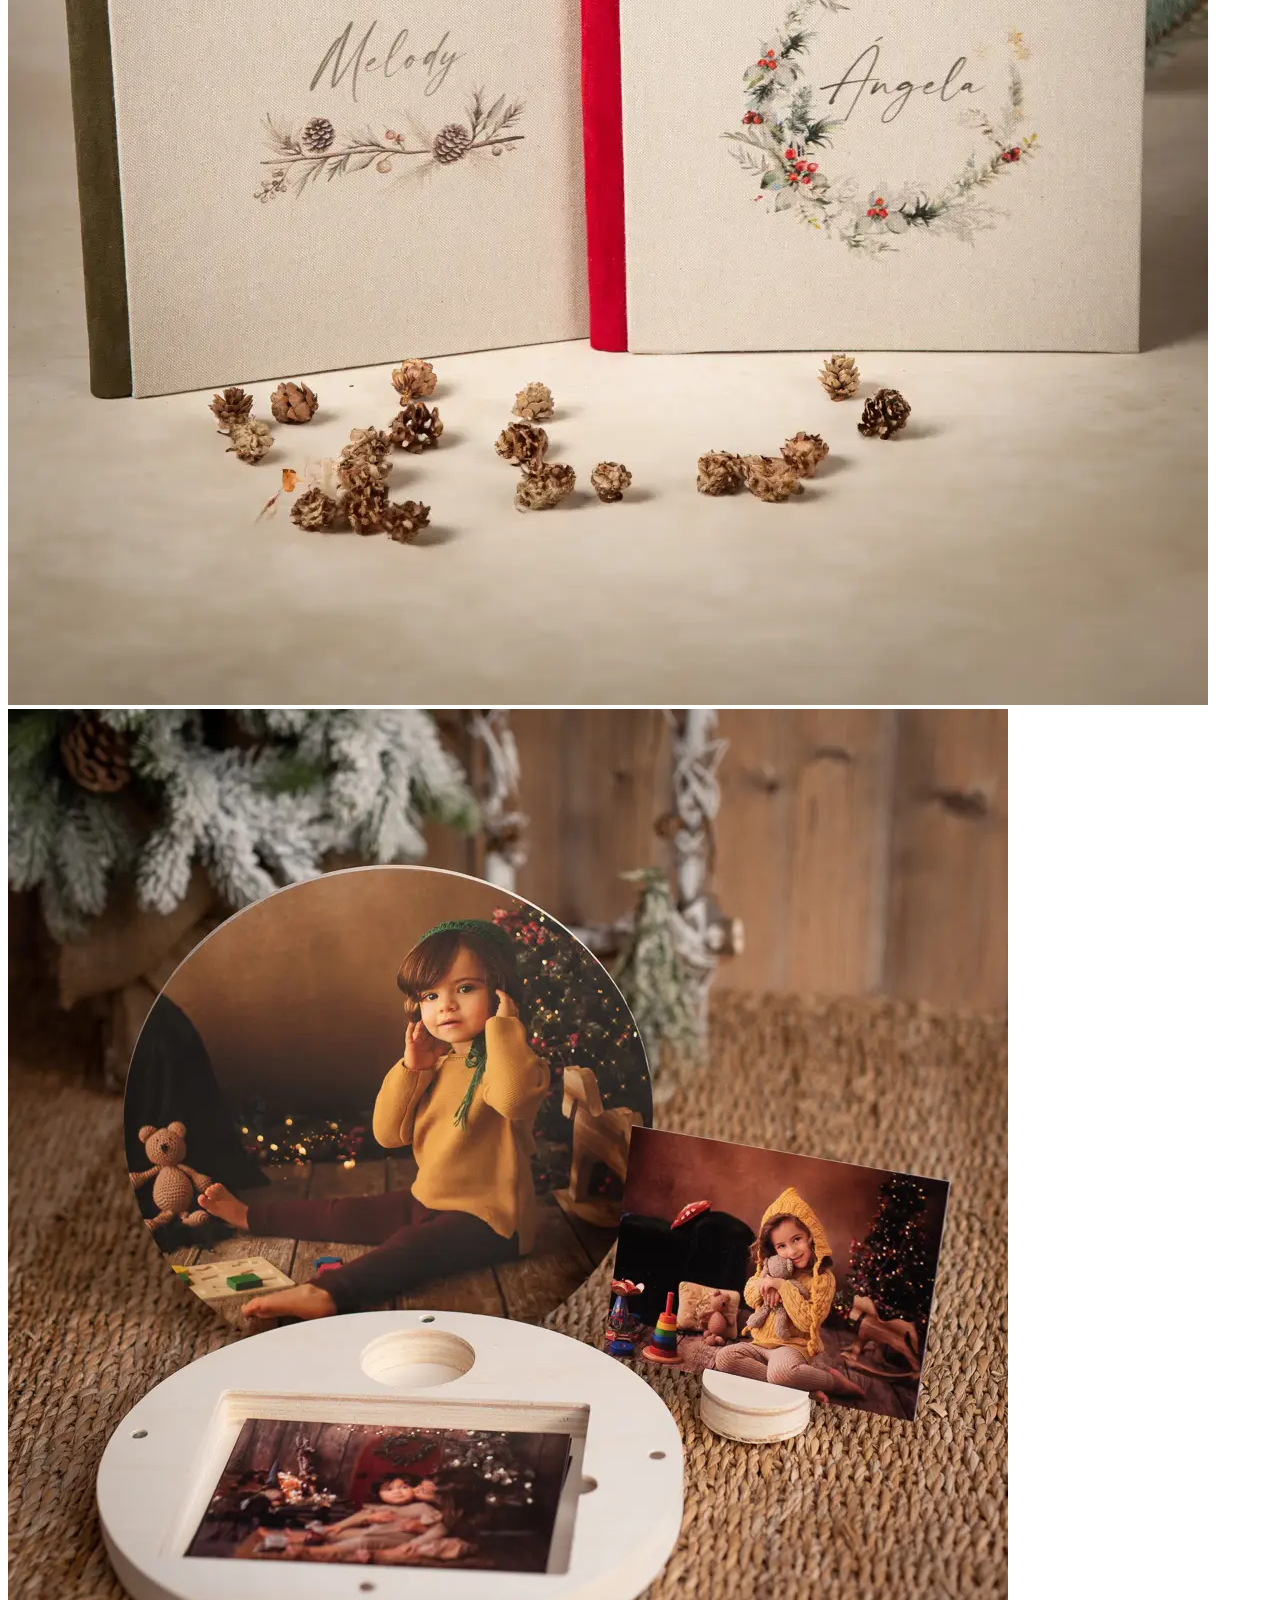
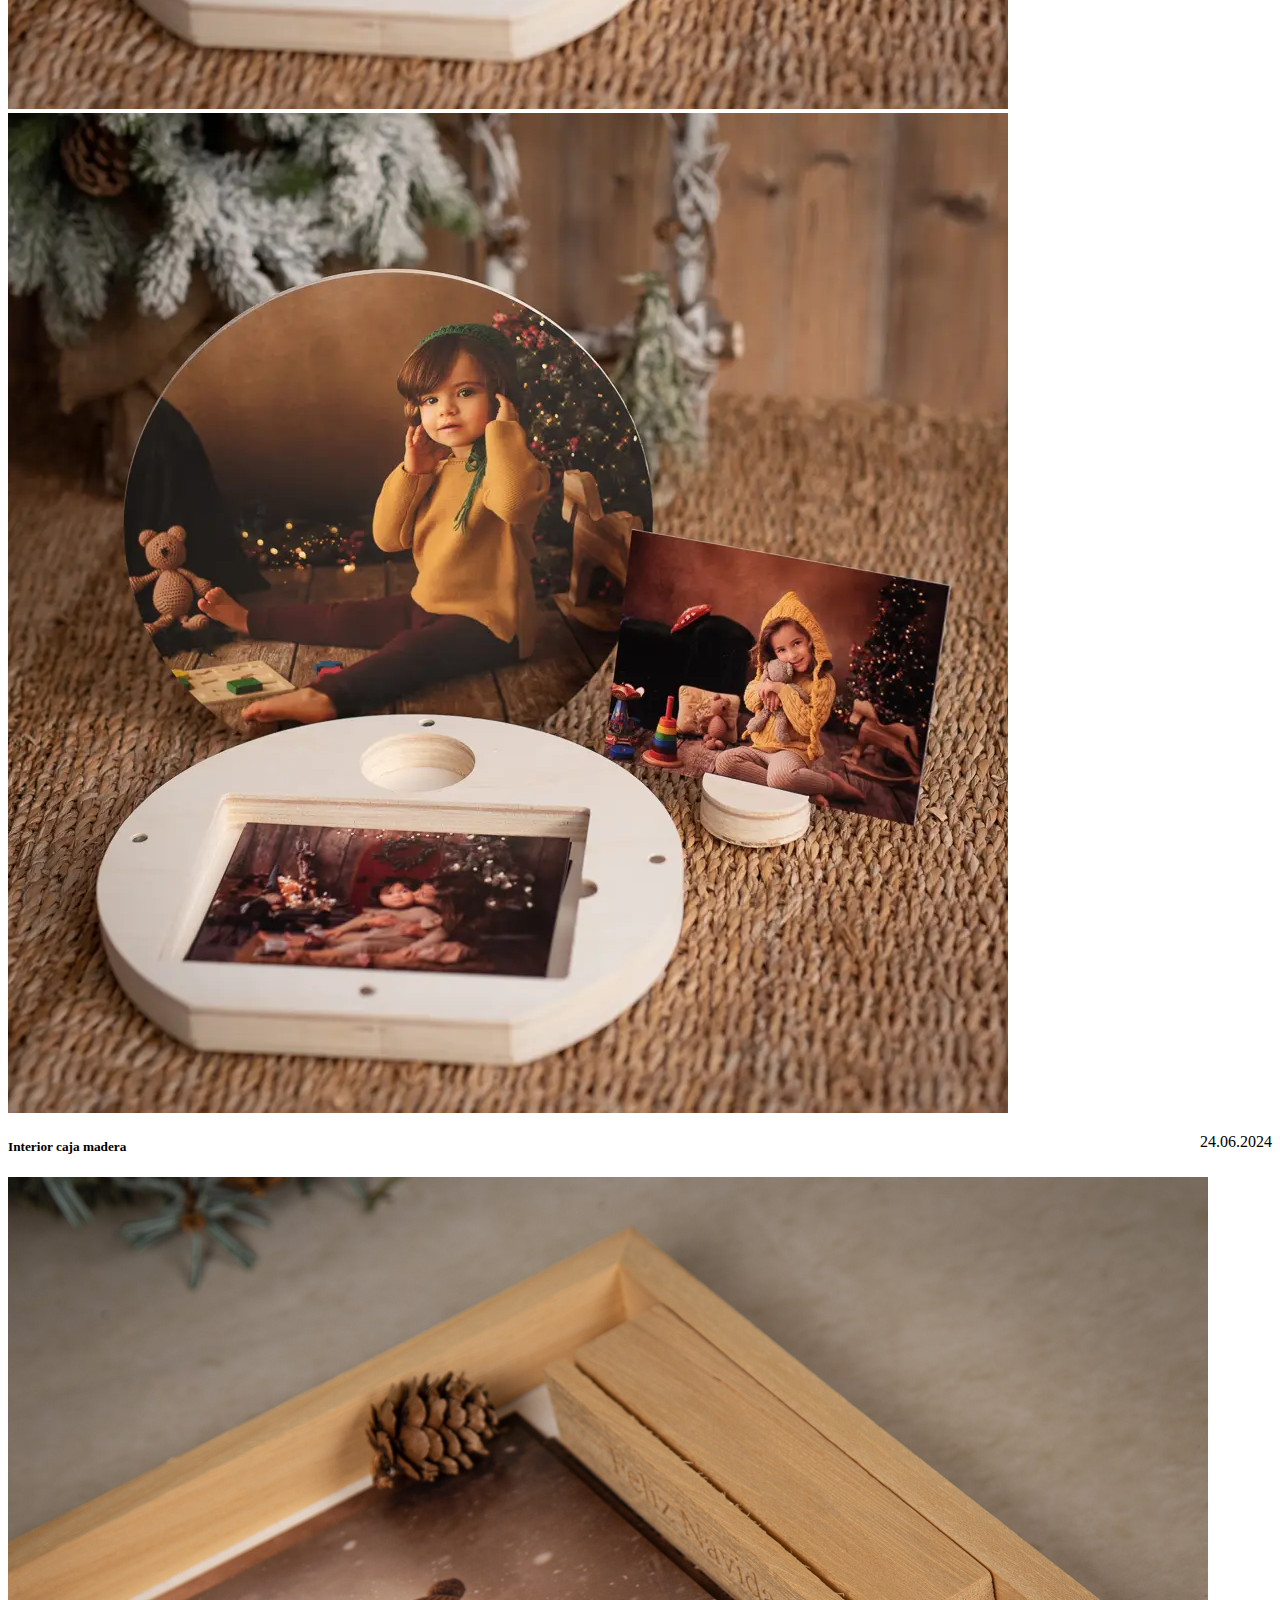
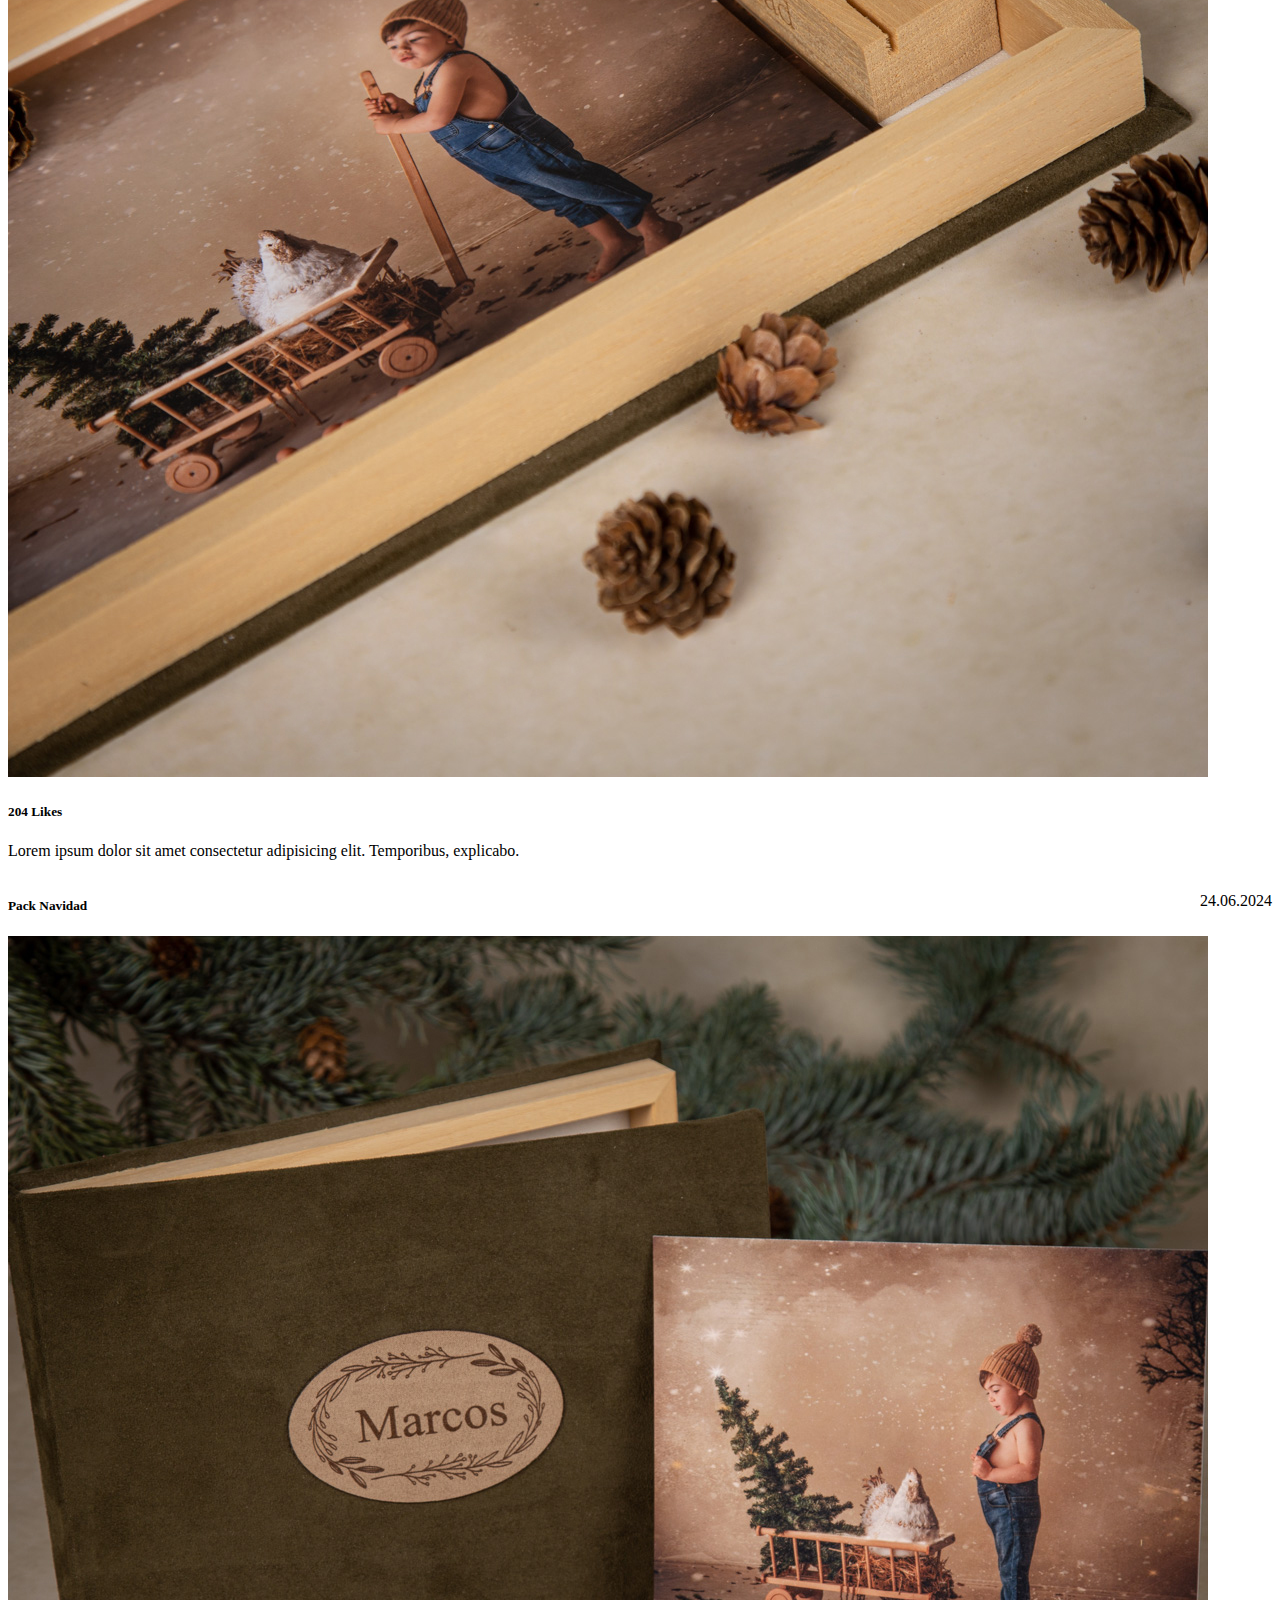
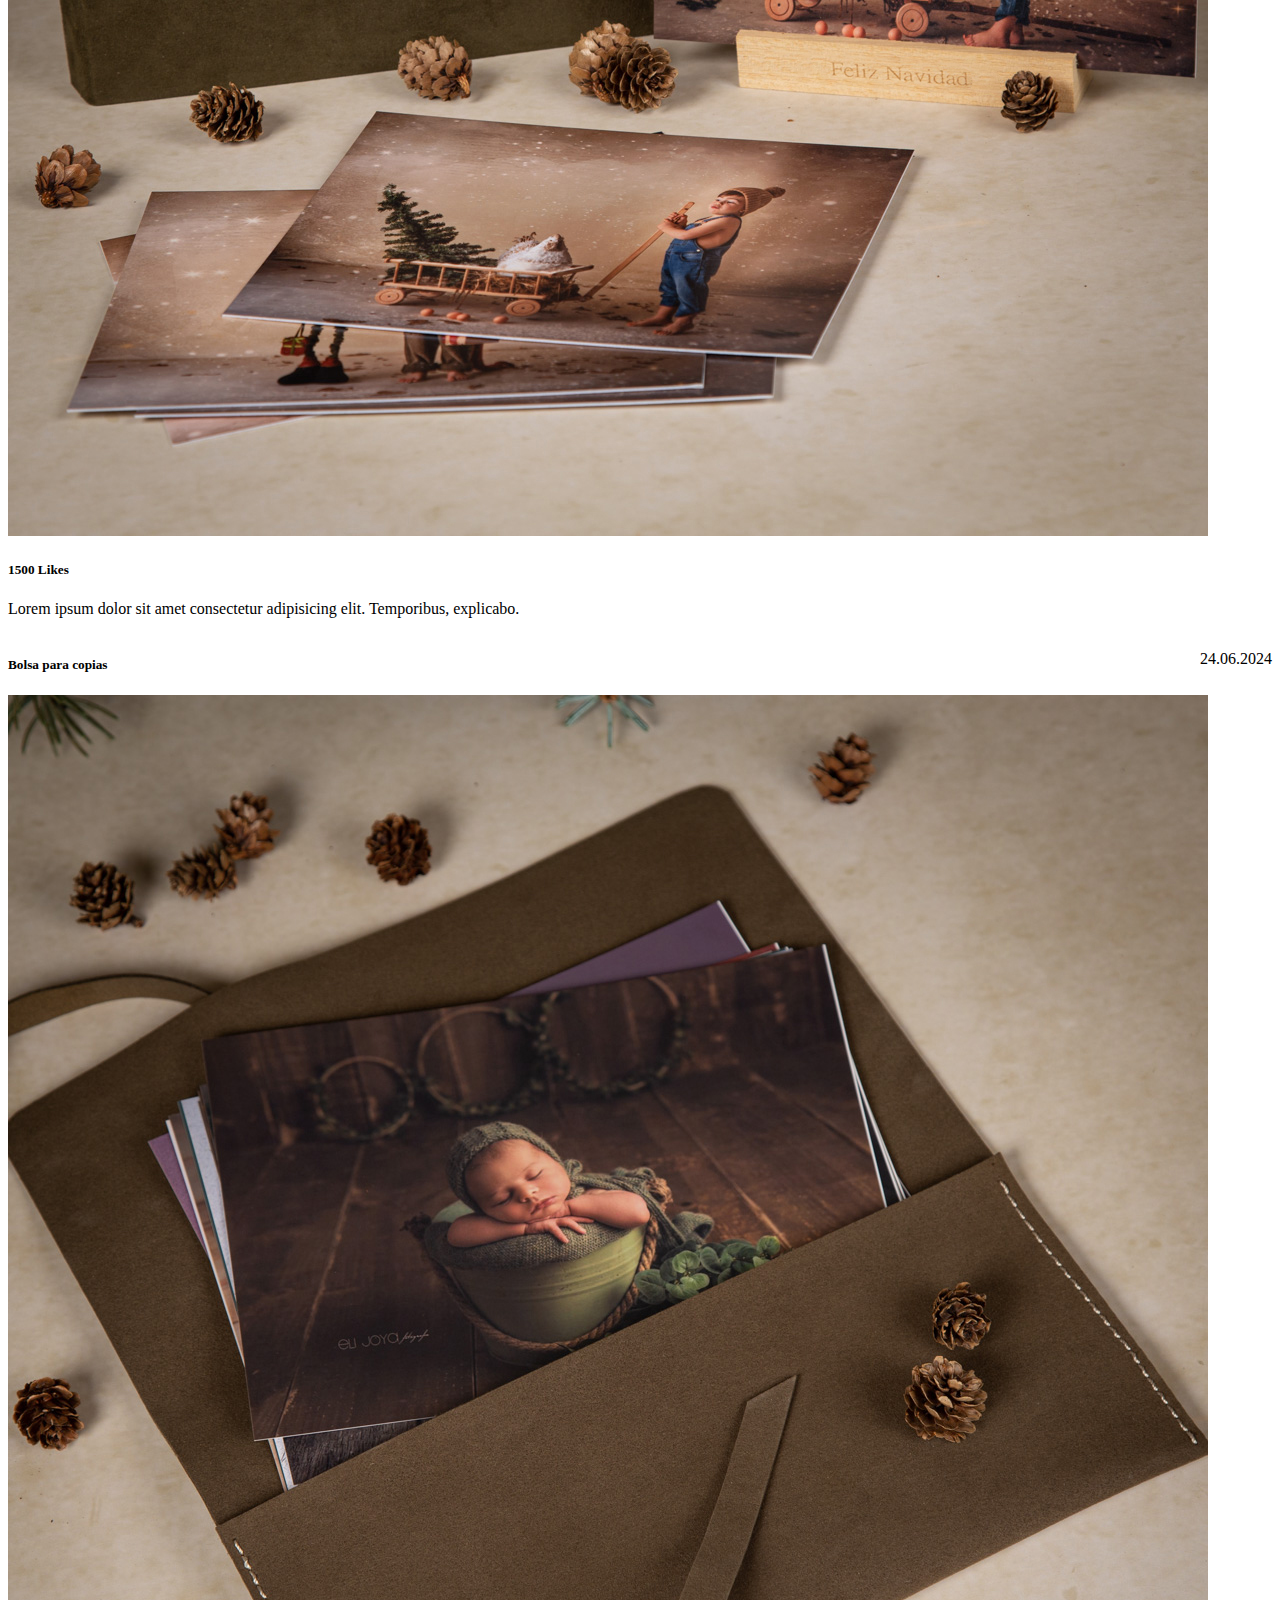
==== commit 80cadced: "IG Feed cambios DAvid Alonso" ====
--- a/index.html
+++ b/index.html
@@ -10,7 +10,7 @@
   <title>Feed</title>
   <link rel="stylesheet" href="styles.css">
   <link rel="stylesheet" href="https://cdnjs.cloudflare.com/ajax/libs/font-awesome/6.0.0-beta3/css/all.min.css">
-
+  <link rel="stylesheet" href="https://cdn.jsdelivr.net/npm/bootstrap-icons@1.11.3/font/bootstrap-icons.min.css">
 
 </head>
 
@@ -33,14 +33,16 @@
               </div>
               <div class="modal-body bg-light">
                 <p class="fs-20 text-secondary">Post:</p>
-                <textarea class="fs-10 text-secondary" name="comentarios" rows="10"
-                  cols="50">Añadir aquí el texto para el post.</textarea>
+                <textarea class="fs-10 text-secondary" name="comentarios" rows="10" cols="50"
+                  placeholder="Añade aquí el texto"></textarea>
               </div>
               <div class="container">
                 <div class="row">
-                  <div class="col-1 border rounded"><span><i class="fa-solid fa-camera"></i></span>
+                  <div class="col-1 m-2"> <button type="button" class="border border-1 rounded btn btn-light"><i
+                        class="fa-solid fa-camera"></i></button>
                   </div>
-                  <div class="col-1 border rounded"><span><i class="fa-solid fa-location-dot "></i></span>
+                  <div class="col-1  m-2"><button type="button" class="border border-1 rounded btn btn-light"><i
+                        class="fa-solid fa-location-dot "></i></button>
                   </div>
                 </div>
               </div>
@@ -69,83 +71,243 @@
   <br>
   <br>
   <br>
-  <!-- Feed -->
-  <!-- iconos -->
-  <div class="container">
-    <div class="row">
-      <div class="col-5"></div>
-      <div id="iconLeft" class="col-1 text-center"><i class="fa-solid  fa-table-cells iconsHeader"></i></a>
-
+
+  <!-- Nav tab -->
+  <ul class="nav nav-tabs justify-content-center" id="myTab" role="tablist">
+    <li class="nav-item" role="presentation">
+      <button class="nav-link active" id="Feed" data-bs-toggle="tab" data-bs-target="#home-tab-pane" type="button"
+        role="tab" aria-controls="home-tab-pane" aria-selected="true"><i class="bi bi-grid-3x3"></i></button>
+    </li>
+    <li class="nav-item" role="presentation">
+      <button class="nav-link" id="posts" data-bs-toggle="tab" data-bs-target="#profile-tab-pane" type="button"
+        role="tab" aria-controls="profile-tab-pane" aria-selected="false"><i class="bi bi-square-fill"></i></button>
+    </li>
+
+  </ul>
+  <br>
+  <div class="tab-content" id="myTabContent">
+    <div class="tab-pane fade show active" id="home-tab-pane" role="tabpanel" aria-labelledby="home-tab" tabindex="0">
+      <div class="container" id="Feed">
+        <div class="row">
+          <div class="col-2"></div>
+          <div class="col-8">
+            <div class="container">
+
+            </div>
+            <div class="container feed">
+              <div class="row">
+                <div class="col-4 p-1">
+
+                  <img class="img-fluid " src="/content/Dp-Album006.jpg" alt="Album 006">
+
+                </div>
+                <div class="col-4 p-1">
+                  <img class="img-fluid " src="/content/Dp-Album005.jpg" alt="Album 005"></a>
+                </div>
+                <div class="col-4 p-1">
+                  <img class="img-fluid " src="/content/Dp-Album018.jpg" alt="Album 018">
+                  <div class="icon-overlay position-absolute top-50 start-50 translate-middle">
+
+                  </div>
+                </div>
+              </div>
+              <div class="row">
+                <div class="col-4 p-1">
+                  <img class="img-fluid " src="/content/Dp-Album023.jpg" alt="Album 023">
+                </div>
+                <div class="col-4 p-1">
+                  <img class="img-fluid " src="/content/Dp-Album024.jpg" alt="Album 023">
+                </div>
+                <div class="col-4 p-1">
+                  <img class="img-fluid " src="/content/Dp-Album033.jpg" alt="Album 033">
+                </div>
+              </div>
+              <div class="row">
+                <div class="col-4 p-1">
+                  <img class="img-fluid " src="/content/perpetuo.webp" alt="perpetuo">
+                </div>
+                <div class="col-4 p-1">
+                  <img class="img-fluid " src="/content/albumes.webp" alt="albumes">
+                </div>
+                <div class="col-4 p-1">
+                  <img class="img-fluid " src="/content/caja-iman.webp" alt="caja-iman">
+                </div>
+                <div class="col-4 p-1">
+                  <img class="img-fluid " src="/content/caja-iman.webp"
+                      alt="caja-iman">
+                </div>
+              </div>
+
+
+            </div>
+
+          </div>
+          <div class="col-2"></div>
+        </div>
       </div>
-      <div id="iconRight" class="col-1 text-center"><a href="/posts.html">
-          <i class="fa-regular text-center fa-square mr-1"></i></a>
+    </div>
+    <div class="tab-pane fade" id="profile-tab-pane" role="tabpanel" aria-labelledby="profile-tab" tabindex="0">
+      <div class="container" id="posts">
+        <div class="row mt-3" id="Album006">
+          <div class="col-4"></div>
+          <div class="col-4">
+            <div class="border rounded">
+
+              <div style="width: 100%; display: flex; justify-content: space-between;">
+
+                <h5 class=" p-3 text-secondary fw-normal">Interior caja madera</h5>
+                <p class="p-3 text-secondary fw-lighter fs-">24.06.2024</p>
+              </div>
+
+              <img class="img-fluid w-20" src="/content/Dp-Album006.jpg" alt="Album005">
+              <h5 class="p-2 text-secondary">204 Likes</h5>
+              <p class="p-3 fs-20 text-secondary fw-lighter">Lorem ipsum dolor sit amet consectetur adipisicing
+                elit.
+                Temporibus,
+                explicabo.
+              </p>
+            </div>
+          </div>
+          <div class="col-4"></div>
+        </div>
+        <div class="row mt-3" id="Album005">
+          <div class="col-4"></div>
+          <div class="col-4">
+            <div class="border rounded">
+
+              <div style="width: 100%; display: flex; justify-content: space-between;">
+
+                <h5 class=" p-3 text-secondary fw-normal">Pack Navidad </h5>
+                <p class="p-3 text-secondary fw-lighter fs-">24.06.2024</p>
+              </div>
+
+              <img class="img-fluid w-20" src="/content/Dp-Album005.jpg" alt="Album005">
+              <h5 class="p-2 text-secondary">1500 Likes</h5>
+              <p class="p-3 fs-20 text-secondary fw-lighter">Lorem ipsum dolor sit amet consectetur adipisicing
+                elit.
+                Temporibus,
+                explicabo.
+              </p>
+            </div>
+          </div>
+          <div class="col-4"></div>
+        </div>
+        <div class="row mt-3" id="Album018">
+          <div class="col-4"></div>
+          <div class="col-4">
+            <div class="border rounded">
+
+              <div style="width: 100%; display: flex; justify-content: space-between;">
+
+                <h5 class=" p-3 text-secondary fw-normal">Bolsa para copias </h5>
+                <p class="p-3 text-secondary fw-lighter fs-">24.06.2024</p>
+              </div>
+
+              <img class="img-fluid w-20" src="/content/Dp-Album018.jpg" alt="Album003">
+              <h5 class="p-2 text-secondary">1500 Likes</h5>
+              <p class="p-3 fs-20 text-secondary fw-lighter">Lorem ipsum dolor sit amet consectetur adipisicing
+                elit.
+                Temporibus,
+                explicabo.
+              </p>
+            </div>
+          </div>
+          <div class="col-4"></div>
+        </div>
+        <div class="row mt-3" id="Album023">
+          <div class="col-4"></div>
+          <div class="col-4">
+            <div class="border rounded">
+
+              <div style="width: 100%; display: flex; justify-content: space-between;">
+
+                <h5 class=" p-3 text-secondary fw-normal">Carpeta Velvet</h5>
+                <p class="p-3 text-secondary fw-lighter fs-">24.06.2024</p>
+              </div>
+
+              <img class="img-fluid w-20" src="/content/Dp-Album023.jpg" alt="Album003">
+              <h5 class="p-2 text-secondary">1500 Likes</h5>
+              <p class="p-3 fs-20 text-secondary fw-lighter">Lorem ipsum dolor sit amet consectetur adipisicing
+                elit.
+                Temporibus,
+                explicabo.
+              </p>
+            </div>
+          </div>
+          <div class="col-4"></div>
+        </div>
+        <div class="row mt-3" id="Album024">
+          <div class="col-4"></div>
+          <div class="col-4">
+            <div class="border rounded">
+
+              <div style="width: 100%; display: flex; justify-content: space-between;">
+
+                <h5 class=" p-3 text-secondary fw-normal">Carpeta velvet abierta</h5>
+                <p class="p-3 text-secondary fw-lighter fs-">24.06.2024</p>
+              </div>
+
+              <img class="img-fluid w-20" src="/content/Dp-Album024.jpg" alt="Album003">
+              <h5 class="p-2 text-secondary">60 Likes</h5>
+              <p class="p-3 fs-20 text-secondary fw-lighter">Lorem ipsum dolor sit amet consectetur adipisicing
+                elit.
+                Temporibus,
+                explicabo.
+              </p>
+            </div>
+          </div>
+          <div class="col-4"></div>
+        </div>
+        <div class="row mt-3" id="Album033">
+          <div class="col-4"></div>
+          <div class="col-4">
+            <div class="border rounded">
+
+              <div style="width: 100%; display: flex; justify-content: space-between;">
+
+                <h5 class=" p-3 text-secondary fw-normal">Photo film</h5>
+                <p class="p-3 text-secondary fw-lighter fs-">25.06.2024</p>
+              </div>
+
+              <img class="img-fluid w-20" src="/content/Dp-Album033.jpg" alt="Album003">
+              <h5 class="p-2 text-secondary">60 Likes</h5>
+              <p class="p-3 fs-20 text-secondary fw-lighter">Lorem ipsum dolor sit amet consectetur adipisicing
+                elit.
+                Temporibus,
+                explicabo.
+              </p>
+            </div>
+          </div>
+          <div class="col-4"></div>
+        </div>
+        <div class="row mt-3" id="perpetuo">
+          <div class="col-4"></div>
+          <div class="col-4">
+            <div class="border rounded">
+
+              <div style="width: 100%; display: flex; justify-content: space-between;">
+
+                <h5 class=" p-3 text-secondary fw-normal">Photo film</h5>
+                <p class="p-3 text-secondary fw-lighter fs-">25.06.2024</p>
+              </div>
+
+              <img class="img-fluid w-20" src="/content/perpetuo.webp" alt="Album003">
+              <h5 class="p-2 text-secondary">60 Likes</h5>
+              <p class="p-3 fs-20 text-secondary fw-lighter">Lorem ipsum dolor sit amet consectetur adipisicing
+                elit.
+                Temporibus,
+                explicabo.
+              </p>
+            </div>
+          </div>
+          <div class="col-4"></div>
+        </div>
+
+
       </div>
-
-
-
-      <div class="col-5"></div>
     </div>
+
   </div>
-  <div class="container">
-    <div class="row">
-      <div class="col-2"></div>
-      <div class="col-8">
-        <div class="container">
-
-        </div>
-        <div class="container feed">
-          <div class="row">
-            <div class="col-4 p-1">
-
-              <a href="posts.html#Album006"><img class="img-fluid " src="/content/Dp-Album006.jpg" alt="Album 006"></a>
-
-            </div>
-            <div class="col-4 p-1">
-              <a href="posts.html#Album005"><img class="img-fluid " src="/content/Dp-Album005.jpg" alt="Album 005"></a>
-            </div>
-            <div class="col-4 p-1">
-              <a href="posts.html#Album018"><img class="img-fluid " src="/content/Dp-Album018.jpg" alt="Album 018"></a>
-              <div class="icon-overlay position-absolute top-50 start-50 translate-middle">
-                <i class="bi bi-heart-fill text-white fs-1"></i>
-              </div>
-            </div>
-          </div>
-          <div class="row">
-            <div class="col-4 p-1">
-              <a href="posts.html#Album023"><img class="img-fluid " src="/content/Dp-Album023.jpg" alt="Album 023"></a>
-            </div>
-            <div class="col-4 p-1">
-              <a href="posts.html#Album024"><img class="img-fluid " src="/content/Dp-Album024.jpg" alt="Album 023"></a>
-            </div>
-            <div class="col-4 p-1">
-              <a href="posts.html#Album033"><img class="img-fluid " src="/content/Dp-Album033.jpg" alt="Album 033"></a>
-            </div>
-          </div>
-          <div class="row">
-            <div class="col-4 p-1">
-              <a href="posts.html#perpetuo"><img class="img-fluid " src="/content/perpetuo.webp" alt="perpetuo"></a>
-            </div>
-            <div class="col-4 p-1">
-              <a href="posts.html#albumes"><img class="img-fluid " src="/content/albumes.webp" alt="albumes"></a>
-            </div>
-            <div class="col-4 p-1">
-              <a href="posts.html#caja-iman"><img class="img-fluid " src="/content/caja-iman.webp" alt="caja-iman"></a>
-            </div>
-            <div class="col-4 p-1">
-              <a href="posts.html#caja-iman"><img class="img-fluid " src="/content/caja-iman.webp" alt="caja-iman"></a>
-            </div>
-          </div>
-
-
-        </div>
-
-      </div>
-      <div class="col-2"></div>
-    </div>
-  </div>
-
-
-
   <script src="https://cdn.jsdelivr.net/npm/@popperjs/core@2.11.8/dist/umd/popper.min.js"
     integrity="sha384-I7E8VVD/ismYTF4hNIPjVp/Zjvgyol6VFvRkX/vR+Vc4jQkC+hVqc2pM8ODewa9r"
     crossorigin="anonymous"></script>
